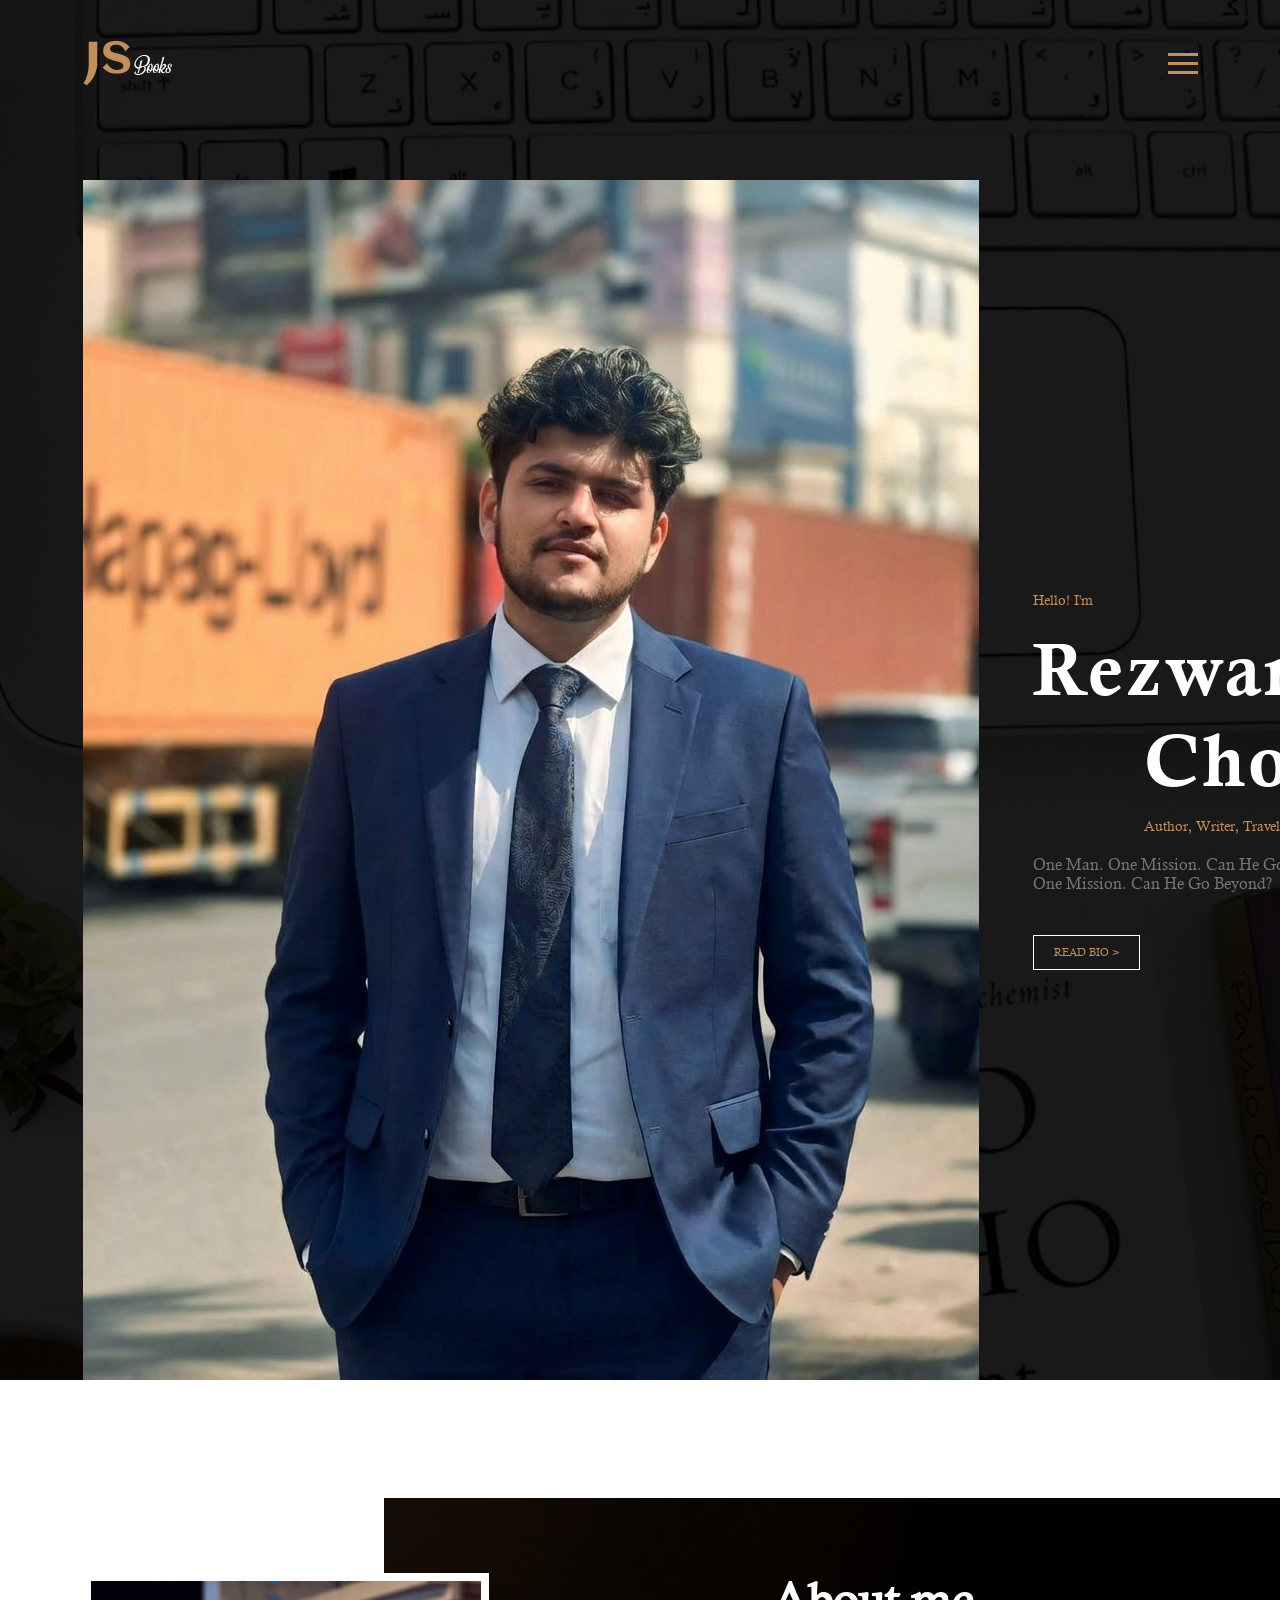
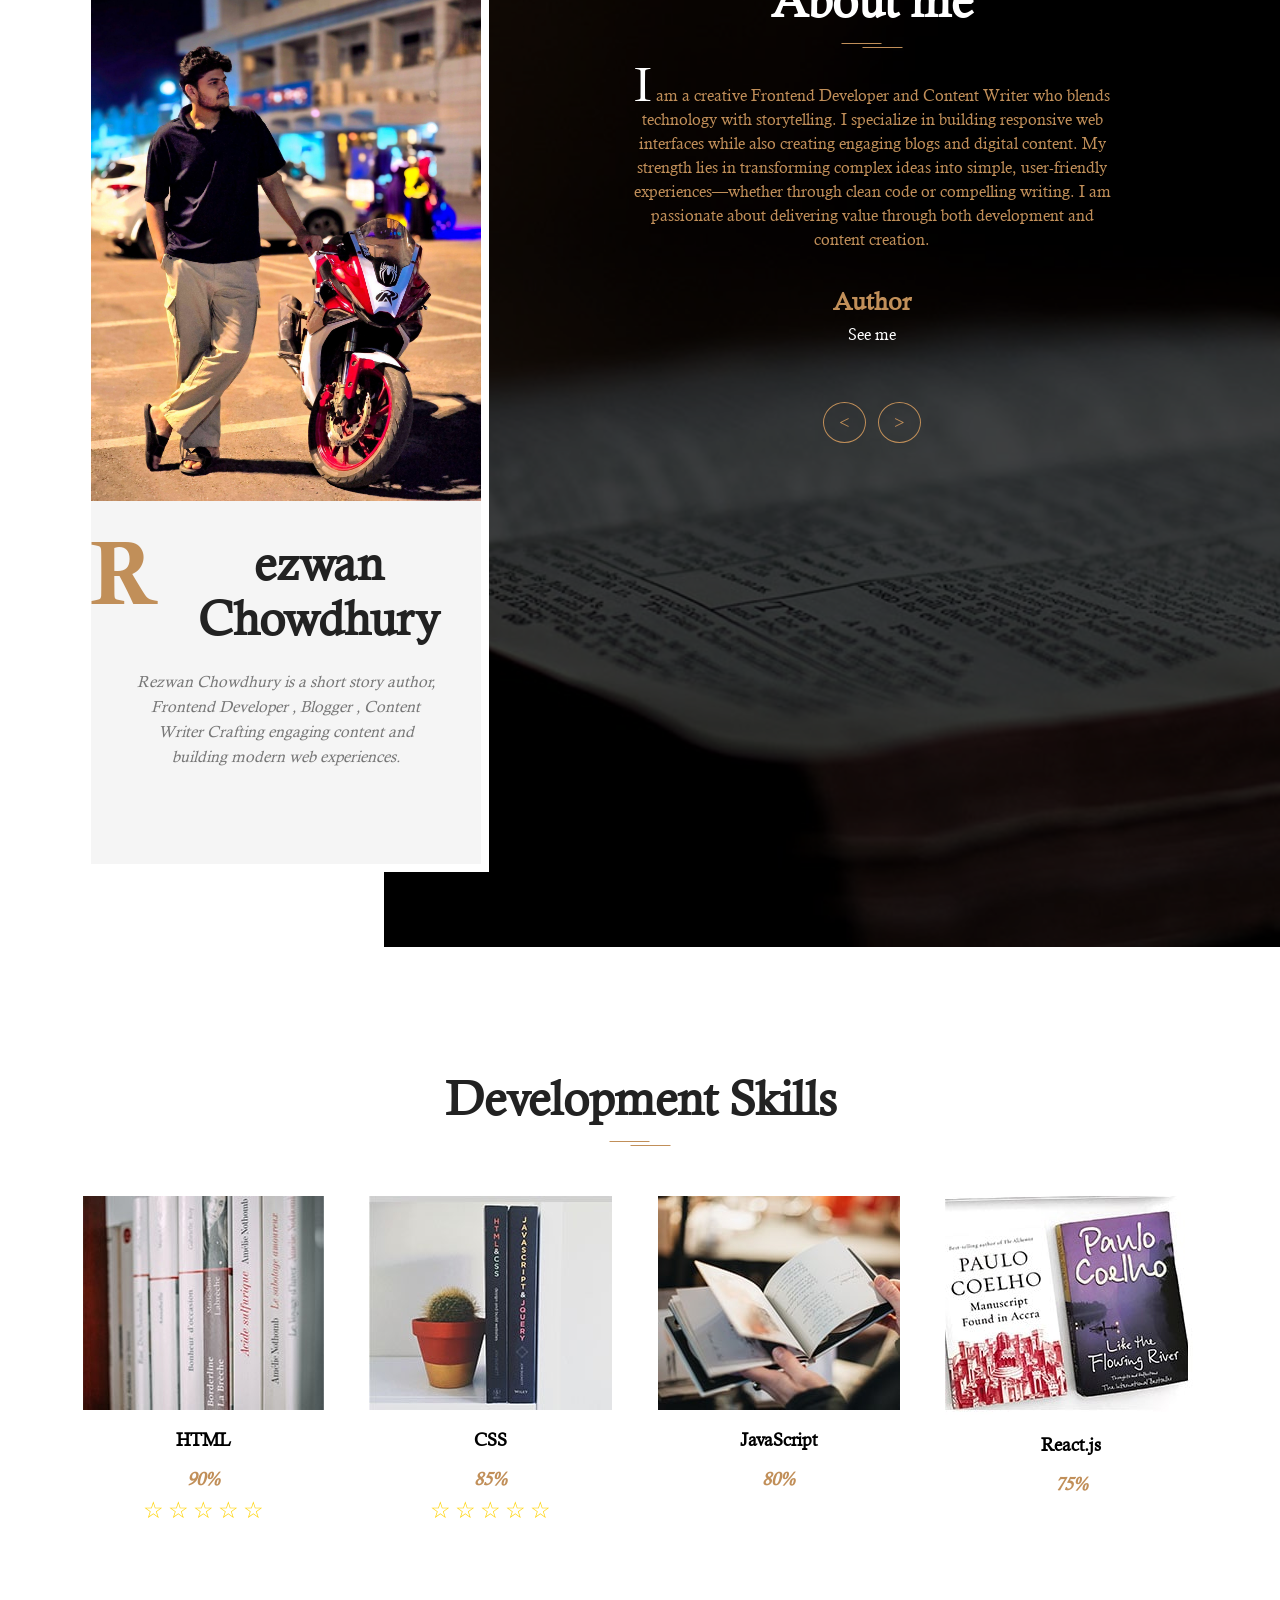
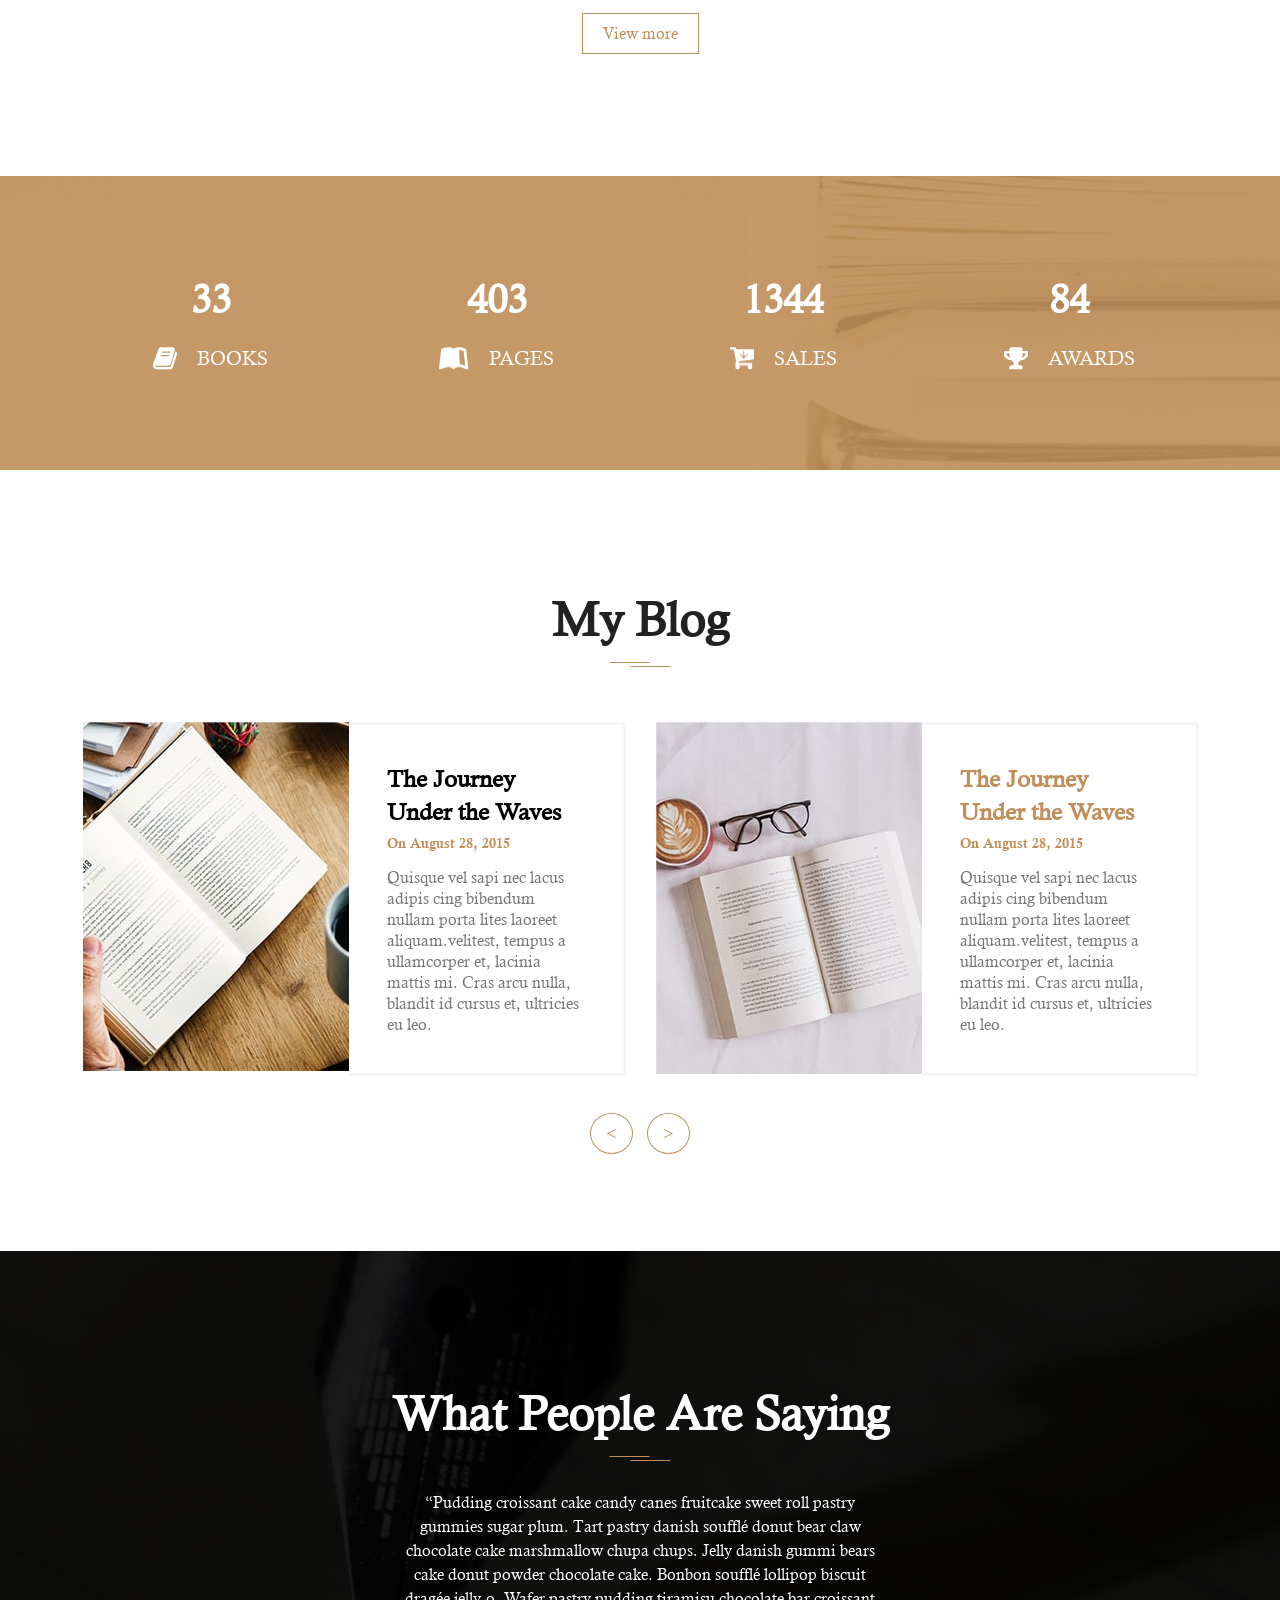
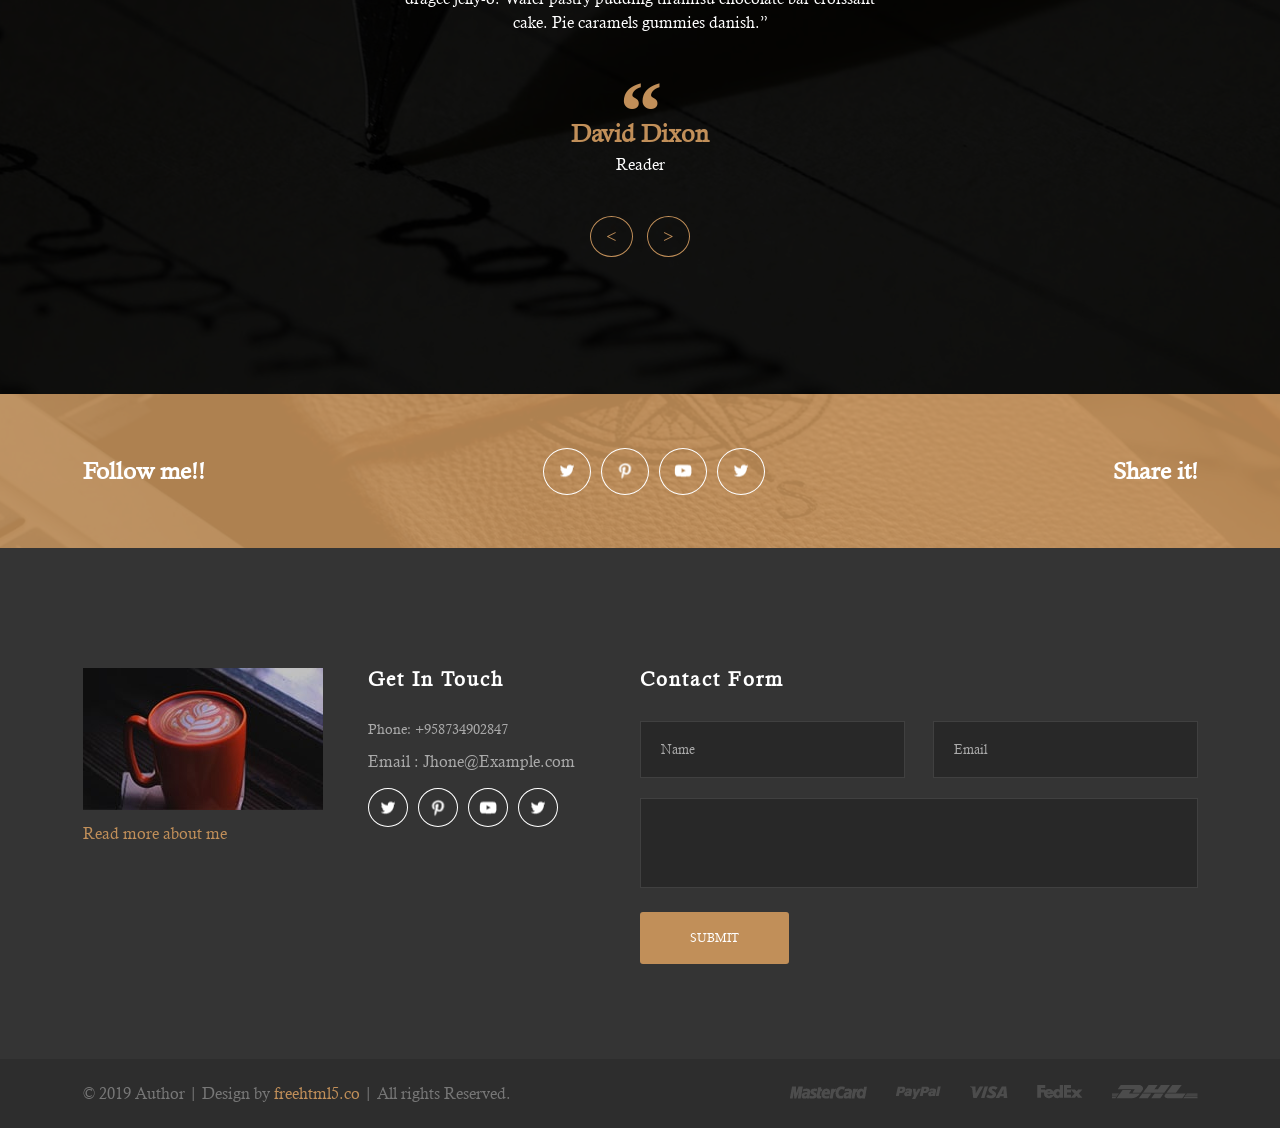
==== author-master/index.html @ 1769264d "first commit" ====
<!doctype html>
<html lang="en">
<head>
	
	<meta charset="utf-8">
	<meta name="viewport" content="width=device-width, initial-scale=1, shrink-to-fit=no">
	<link rel="stylesheet" href="css/style.css">
	<link rel="stylesheet" href="css/slick.css">
	<title>Author</title>
</head>
<body>

	<!-- Navigation -->
	<nav class="site-navigation">
		<div class="site-navigation-inner site-container">
			<img src="./images/site-logo.png" alt="site logo">
			<div class="main-navigation">
				<ul class="main-navigation__ul">
					<li><a href="#">Homepage</a></li>
					<li><a href="#">About me</a></li>
					<li><a href="#">New Books And CD</a></li>
					<li><a href="#">My Blog</a></li>
					<li><a href="#">Reviews</a></li>
				</ul>
			</div>
			<div id="myBtn" class="burger-container" onclick="myFunction(this)">
				<div class="bar1"></div>
				<div class="bar2"></div>
				<div class="bar3"></div>
			</div>
			<script>
				function myFunction(x) {
					x.classList.toggle("change");
				}
			</script>

		</div>
	</nav>
	<!-- Navigation end -->

	<!-- Top banner -->
	<section class="fh5co-top-banner">
		<div class="top-banner__inner site-container">
			<div class="top-banner__image">
				<img src="./images/top-banner-author.jpg" alt="author image">
			</div>
			<div class="top-banner__text">
				<div class="top-banner__text-up">
					<span class="brand-span">Hello! I'm</span>
					<h2 class="top-banner__h2">Rezwan</h2>
				</div>
				<div class="top-banner__text-down">
					<h2 class="top-banner__h2">Chowdhury</h2>
					<span class="brand-span">Author, Writer, Traveler</span>
				</div>
				<p>One Man. One Mission. Can He Go Beyond?One Man. One Mission. Can He Go Beyond?</p>
				<a href="#" class="brand-button">Read bio > </a>
			</div>
		</div>
	</section>
	<!-- Top banner end -->

	<!-- About me -->
	<section class="fh5co-about-me">
		<div class="about-me-inner site-container">
			<article class="portfolio-wrapper">
				<div class="portfolio__img">
					<img src="./images/about-me.jpg" class="about-me__profile" alt="about me profile picture">
				</div>
				<div class="portfolio__bottom">
					<div class="portfolio__name">
						<span>R</span>
						<h2 class="universal-h2">ezwan Chowdhury</h2>
					</div>
					<p>Rezwan Chowdhury is a short story author, Frontend Developer , Blogger , Content Writer
Crafting engaging content and building modern web experiences.</p>
				</div>
			</article>
			<div class="about-me__text">
				<div class="about-me-slider">
					<div class="about-me-single-slide">
						<h2 class="universal-h2 universal-h2-bckg">About me</h2>
						<p><span>I</span>  am a creative Frontend Developer and Content Writer who blends technology with storytelling. I specialize in building responsive web interfaces while also creating engaging blogs and digital content.

My strength lies in transforming complex ideas into simple, user-friendly experiences—whether through clean code or compelling writing. I am passionate about delivering value through both development and content creation.</p>
						<h4>Author</h4>
						<p class="p-white">See me</p>
					</div>
					<div class="about-me-single-slide">
						<h2 class="universal-h2 universal-h2-bckg">About me 2</h2>
						<p><span>H</span> e has work appearing or forthcoming in over a dozen venues, including Buzzy Mag, The Spirit of Poe, and the British Fantasy Society journal Dark Horizons. He is also CEO of a company, specializing in custom book publishing and social media marketing services, have created a community for authors to learn and connect.He has work appearing or forthcoming in over a dozen venues, including Buzzy Mag, The Spirit of Poe, and have created a community for authors to learn and connect.</p>
						<h4>Author</h4>
						<p class="p-white">See me</p>
					</div>
				</div>
			</div>
		</div>
		<div class="about-me-bckg"></div>
	</section>
	<!-- About me end -->

	<!-- Books and CD -->
	<section class="fh5co-books">
		<div class="site-container">
			<h2 class="universal-h2 universal-h2-bckg">Development Skills</h2>
			<div class="books">
				<div class="single-book">
					<a href="#" class="single-book__img">
						<img src="./images/books-1.jpg" alt="single book and cd">
						<div class="single-book_download">
							<img src="./images/download.svg" alt="book image">
						</div>
					</a>
					<h4 class="single-book__title">HTML</h4>
					<span class="single-book__price">90% </span>
					<!-- star rating -->
					<div class="rating">
						<span>&#9734;</span>
						<span>&#9734;</span>
						<span>&#9734;</span>
						<span>&#9734;</span>
						<span>&#9734;</span>
					</div>
					<!-- star rating end -->
				</div>
				<div class="single-book">
					<a href="#" class="single-book__img">
						<img src="./images/books-2.jpg" alt="single book and cd">
						<div class="single-book_download">
							<img src="./images/download.svg" alt="book image">
						</div>
					</a>
					<h4 class="single-book__title">CSS</h4>
					<span class="single-book__price">85% </span>
					<!-- star rating -->
					<div class="rating">
						<span>&#9734;</span>
						<span>&#9734;</span>
						<span>&#9734;</span>
						<span>&#9734;</span>
						<span>&#9734;</span>
					</div>
					<!-- star rating end -->
				</div>
				<div class="single-book">
					<a href="#" class="single-book__img">
						<img src="./images/books-3.jpg" alt="single book and cd">
						<div class="single-book_download">
							<img src="./images/download.svg" alt="book image">
						</div>
					</a>
					<h4 class="single-book__title">JavaScript</h4>
					<span class="single-book__price">80% </span>
				</div>
				<div class="single-book">
					<a href="#" class="single-book__img">
						<img src="./images/books-4.jpg" alt="single book and cd">
						<div class="single-book_download">
							<img src="./images/download.svg" alt="book image">
						</div>
					</a>
					<h4 class="single-book__title">React.js</h4>
					<span class="single-book__price">75% </span>
				</div>
			</div>
			<div class="books-brand-button">
				<a href="#" class="brand-button">View more</a>
			</div>
		</div>
	</section>
	<!-- Skills -->

	<!-- Counter -->
	<div class="fh5co-counter counters">
		<div class="counter-inner site-container">
			<div class="single-count">
				<span class="count" data-count="50">0</span>
				<div class="single-count__text">
					<img src="./images/counter-1.png" alt="counter icon">
					<p>Books</p>
				</div>
			</div>
			<div class="single-count">
				<span class="count" data-count="600">0</span>
				<div class="single-count__text">
					<img src="./images/counter-2.png" alt="counter icon">
					<p>Pages</p>
				</div>
			</div>
			<div class="single-count">
				<span class="count" data-count="2000">0</span>
				<div class="single-count__text">
					<img src="./images/counter-3.png" alt="counter icon">
					<p>Sales</p>
				</div>
			</div>
			<div class="single-count">
				<span class="count" data-count="125">0</span>
				<div class="single-count__text">
					<img src="./images/counter-4.png" alt="counter icon">
					<p>Awards</p>
				</div>
			</div>
		</div>
	</div>
	<!-- Counter -->

	<!-- Blog -->
	<section class="fh5co-blog">
		<div class="site-container">
			<h2 class="universal-h2 universal-h2-bckg">My Blog</h2>
			<div class="blog-slider blog-inner">
				<div class="single-blog">
					<div class="single-blog__img">
						<img src="./images/blog1.jpg" alt="blog image">
					</div>
					<div class="single-blog__text">
						<h4>The Journey Under the Waves</h4>
						<span>On August 28, 2015</span>
						<p>Quisque vel sapi nec lacus adipis cing bibendum nullam porta lites laoreet aliquam.velitest, tempus a ullamcorper et, lacinia mattis mi. Cras arcu nulla, blandit id cursus et, ultricies eu leo.</p>
					</div>
				</div>
				<div class="single-blog">
					<div class="single-blog__img">
						<img src="./images/blog2.jpg" alt="blog image">
					</div>
					<div class="single-blog__text">
						<h4>The Journey Under the Waves</h4>
						<span>On August 28, 2015</span>
						<p>Quisque vel sapi nec lacus adipis cing bibendum nullam porta lites laoreet aliquam.velitest, tempus a ullamcorper et, lacinia mattis mi. Cras arcu nulla, blandit id cursus et, ultricies eu leo.</p>
					</div>
				</div>
				<div class="single-blog">
					<div class="single-blog__img">
						<img src="./images/blog2.jpg" alt="blog image">
					</div>
					<div class="single-blog__text">
						<h4>The Journey Under the Waves</h4>
						<span>On August 28, 2015</span>
						<p>Quisque vel sapi nec lacus adipis cing bibendum nullam porta lites laoreet aliquam.velitest, tempus a ullamcorper et, lacinia mattis mi. Cras arcu nulla, blandit id cursus et, ultricies eu leo.</p>
					</div>
				</div>
			</div>
		</div>
	</section>
	<!-- Blog end -->

	<!-- Quotes -->
	<section class="fh5co-quotes">
		<div class="site-container">
			<div class="about-me-slider">
				<div>
					<h2 class="universal-h2 universal-h2-bckg">What People Are Saying</h2>
					<p>“Pudding croissant cake candy canes fruitcake sweet roll pastry gummies sugar plum. Tart pastry danish soufflé donut bear claw chocolate cake marshmallow chupa chups. Jelly danish gummi bears cake donut powder chocolate cake. Bonbon soufflé lollipop biscuit dragée jelly-o. Wafer pastry pudding tiramisu chocolate bar croissant cake. Pie caramels gummies danish.”</p>
					<img src="./images/quotes.svg" alt="quotes svg">
					<h4>David Dixon</h4>
					<p>Reader</p>
				</div>
				<div>
					<h2 class="universal-h2 universal-h2-bckg">What People Are Saying 2</h2>
					<p>“Pudding croissant cake candy canes fruitcake sweet roll pastry gummies sugar plum. Tart pastry danish soufflé donut bear claw chocolate cake marshmallow chupa chups. Jelly danish gummi bears cake donut powder chocolate cake. Bonbon soufflé lollipop biscuit dragée jelly-o. Wafer pastry pudding tiramisu chocolate bar croissant cake. Pie caramels gummies danish.”</p>
					<img src="./images/quotes.svg" alt="quotes svg">
					<h4>David Dixon</h4>
					<p>Reader</p>
				</div>
			</div>
		</div>
	</section>
	<!-- Quotes end -->

	<!-- Social -->
	<section class="fh5co-social">
		<div class="site-container">
			<div class="social">
				<h5>Follow me!!</h5>
				<div class="social-icons">
					<a href="#" target="_blank"><img src="./images/social-twitter.png" alt="social icon"></a>
					<a href="#" target="_blank"><img src="./images/social-pinterest.png" alt="social icon"></a>
					<a href="#" target="_blank"><img src="./images/social-youtube.png" alt="social icon"></a>
					<a href="#" target="_blank"><img src="./images/social-twitter.png" alt="social icon"></a>
				</div>
				<h5>Share it!</h5>
			</div>
		</div>
	</section>
	<!-- Social -->

	<!-- Footer -->
	<footer class="site-footer">
		<div class="site-container">
			<div class="footer-inner">
				<div class="footer-info">
					<div class="footer-info__left">
						<img src="./images/footer-img.jpg" alt="about me image">
						<p>Read more about me</p>
					</div>
					<div class="footer-info__right">
						<h5>Get In Touch</h5>
						<p class="footer-phone">Phone: +958734902847</p>
						<p>Email : Jhone@Example.com</p>
						<div class="social-icons">
							<a href="#" target="_blank"><img src="./images/social-twitter.png" alt="social icon"></a>
							<a href="#" target="_blank"><img src="./images/social-pinterest.png" alt="social icon"></a>
							<a href="#" target="_blank"><img src="./images/social-youtube.png" alt="social icon"></a>
							<a href="#" target="_blank"><img src="./images/social-twitter.png" alt="social icon"></a>
						</div>
					</div>
				</div>
				<div class="footer-contact-form">
					<h5>Contact Form</h5>
					<form class="contact-form">
						<div class="contact-form__input">
							<input type="text" name="name" placeholder="Name">
							<input type="email" name="email" placeholder="Email">
						</div>
						<textarea></textarea>
						<input type="submit" name="submit" value="Submit" class="submit-button">
					</form>
				</div>
			</div>
		</div>
		<div class="footer-bottom">
			<div class="site-container footer-bottom-inner">
				<p>© 2019 Author | Design by <a href="https://freehtml5.co/" target="_blank">freehtml5.co</a> | All rights Reserved.</p>
				<div class="footer-bottom__img">
					<img src="./images/footer-mastercard.png" alt="footer image">
					<img src="./images/footer-paypal.png" alt="footer image">
					<img src="./images/footer-visa.png" alt="footer image">
					<img src="./images/footer-fedex.png" alt="footer image">
					<img src="./images/footer-dhl.png" alt="footer image">
				</div>
			</div>
		</div>
	</footer>
	<!-- Footer end -->

	<!-- Scripts -->
	<script src="js/jquery.min.js"></script>
	<script src="js/slick.min.js"></script>
	<script src="js/main.js"></script>

</body>
</html>
---- author-master/css/style.css ----
/*
 * Author by FreeHTML5.co
 * Twitter: https://twitter.com/fh5co
 * Facebook: https://fb.com/fh5co
 * URL: https://freehtml5.co
 */
/* Fonts */
@font-face {
  font-family: 'Calisto-MT';
  src: url(../fonts/Calisto-MT.ttf); }

@font-face {
  font-family: 'Calisto-MT-Italic';
  src: url(../fonts/Calisto-MT-Italic.ttf); }

@font-face {
  font-family: 'Calisto-MT-Bold';
  src: url(../fonts/Calisto-MT-Bold.ttf); }

/* Colors */
/* Universal style */
* {
  margin: 0;
  padding: 0;
  font-family: "Calisto-MT"; }

.site-container {
  width: 1115px;
  margin: 0 auto; }
  @media (max-width: 1250px) {
    .site-container {
      width: 90%; } }

.universal-h2 {
  font-size: 48px;
  text-align: center;
  color: #222; }
  @media (max-width: 1250px) {
    .universal-h2 {
      font-size: 38px; } }
  @media (max-width: 668px) {
    .universal-h2 {
      font-size: 30px; } }

.universal-h2-bckg {
  background-image: url("../images/double-line.svg");
  background-repeat: no-repeat;
  background-position: center bottom; }

/* Universal style end */
/* Includes */
.site-navigation {
  position: absolute;
  top: 4.6%;
  width: 100%;
  z-index: 2; }

.site-navigation-inner {
  display: flex;
  align-items: center;
  justify-content: space-between; }

.main-navigation {
  color: #fff;
  display: none;
  position: fixed;
  height: 100%;
  width: 100%;
  top: 0px;
  left: 0px;
  background: #000;
  opacity: 0.9; }
  .main-navigation .main-navigation__ul {
    position: absolute;
    top: 50%;
    left: 50%;
    transform: translate(-50%, -50%);
    padding: 3%;
    border: 2px solid #fff;
    border-radius: 7px;
    background-color: #c18f59; }
    .main-navigation .main-navigation__ul li {
      margin-bottom: 20px;
      list-style: none; }
    .main-navigation .main-navigation__ul a {
      color: #fff;
      font-size: 20px;
      font-weight: 600;
      text-decoration: none;
      text-transform: uppercase;
      transition: 0.3s ease; }
      .main-navigation .main-navigation__ul a:hover {
        color: #777; }
  @media (max-width: 1150px) {
    .main-navigation {
      opacity: 0.94; } }

/* Navigation burger */
.burger-container {
  cursor: pointer;
  z-index: 3; }

.bar1, .bar2, .bar3 {
  width: 30px;
  height: 3px;
  background-color: #c18f59;
  margin: 6px 0;
  transition: 0.4s; }

.change .bar1 {
  transform: rotate(-45deg) translate(-6px, 6px);
  background-color: #c18f59; }

.change .bar2 {
  opacity: 0;
  background-color: #c18f59; }

.change .bar3 {
  transform: rotate(45deg) translate(-6px, -7px);
  background-color: #c18f59; }

.stop-scroll {
  overflow: hidden; }

/* Navigation burger end */
.fh5co-top-banner {
  position: relative;
  display: flex;
  align-items: flex-end;
  background-image: url("../images/top-banner-bckg.jpg");
  background-position: center;
  background-size: cover;
 }
  .fh5co-top-banner::after {
    content: '';
    position: absolute;
    top: 0;
    left: 0;
    width: 100%;
    height: 100%;
    background-color: #000;
    opacity: 0.9; }
  .fh5co-top-banner .site-container {
    position: relative;
    z-index: 1; }
  @media (max-width: 1600px) {
    .fh5co-top-banner {
      padding-top: 180px; } }
  @media (max-width: 1250px) {
    .fh5co-top-banner {
      padding-top: 130px; } }
  @media (max-width: 520px) {
    .fh5co-top-banner {
      padding-top: 105px; } }
  @media (min-width: 1600px) {
    .fh5co-top-banner {
      min-height: 100vh; } }

.top-banner__inner {
  display: flex;
  align-items: center; }
  .top-banner__inner .top-banner__text {
    margin-left: 54px; }
    @media (max-width: 1250px) {
      .top-banner__inner .top-banner__text {
        width: 35%; } }
    @media (max-width: 768px) {
      .top-banner__inner .top-banner__text {
        width: 50%;
        margin-left: 20px; } }
    @media (max-width: 520px) {
      .top-banner__inner .top-banner__text {
        width: 65%;
        margin-bottom: 20px;
        margin-left: 0; } }
    .top-banner__inner .top-banner__text p {
      margin-bottom: 42px;
      color: #777; }
      @media (max-width: 768px) {
        .top-banner__inner .top-banner__text p {
          margin-bottom: 25px;
          font-size: 14px; } }
  .top-banner__inner .top-banner__h2 {
    font-size: 74px;
    letter-spacing: 3px;
    color: #fff;
    font-family: "Calisto-MT-Bold"; }
    @media (max-width: 1250px) {
      .top-banner__inner .top-banner__h2 {
        font-size: 50px; } }
    @media (max-width: 768px) {
      .top-banner__inner .top-banner__h2 {
        font-size: 35px; } }
  .top-banner__inner .top-banner__text-up .top-banner__h2 {
    margin-top: 15px; }
    @media (max-width: 768px) {
      .top-banner__inner .top-banner__text-up .top-banner__h2 {
        margin-top: 0; } }
  .top-banner__inner .top-banner__text-down {
    margin-bottom: 20px;
    padding-left: 27%; }
    .top-banner__inner .top-banner__text-down .top-banner__h2 {
      margin-bottom: 10px; }
      @media (max-width: 768px) {
        .top-banner__inner .top-banner__text-down .top-banner__h2 {
          margin-bottom: 0; } }
  .top-banner__inner .top-banner__image {
    font-size: 0; }
    @media (max-width: 1250px) {
      .top-banner__inner .top-banner__image {
        width: 50%; }
        .top-banner__inner .top-banner__image img {
          width: 100%; } }
    @media (max-width: 520px) {
      .top-banner__inner .top-banner__image {
        width: 65%;
        margin-bottom: 20px; } }
  @media (max-width: 520px) {
    .top-banner__inner {
      flex-direction: column; } }

.brand-span {
  font-size: 14px;
  color: #c18f59; }

.brand-button {
  display: inline-block;
  padding: 10px 20px;
  font-size: 11px;
  text-transform: uppercase;
  text-decoration: none;
  color: #c18f59;
  border: 1px solid #fff;
  transition: 0.3s ease; }
  .brand-button:hover, .brand-button:focus {
    color: #777; }

.fh5co-about-me {
  position: relative;
  margin: 193px 0 199px; }
  @media (max-width: 1250px) {
    .fh5co-about-me {
      margin: 150px 0; } }
  @media (max-width: 992px) {
    .fh5co-about-me {
      margin: 125px 0; } }

.about-me-bckg {
  position: absolute;
  background-image: url("../images/about-me-bckg.jpg");
  background-position: center;
  background-size: cover;
  height: 500px;
  top: -75px;
  right: 0;
  height: calc(100% + 150px);
  width: 70%;
  z-index: -1; }
  .about-me-bckg:after {
    content: '';
    position: absolute;
    top: 0;
    left: 0;
    width: 100%;
    height: 100%;
    background-color: #000;
    opacity: 0.7; }
  @media (max-width: 992px) {
    .about-me-bckg {
      width: 100%;
      padding-bottom: 15px; } }

.about-me-inner {
  display: flex;
  justify-content: space-between; }
  @media (max-width: 992px) {
    .about-me-inner {
      flex-direction: column;
      align-items: center; } }

.about-me-slider {
  position: relative; }
  .about-me-slider .slick-arrow {
    position: absolute;
    bottom: -18%; }
  .about-me-slider .slick-prev {
    left: 40%; }
    @media (max-width: 520px) {
      .about-me-slider .slick-prev {
        left: 34%; } }
  .about-me-slider .slick-next {
    right: 40%; }
    @media (max-width: 520px) {
      .about-me-slider .slick-next {
        right: 34%; } }

.span-arrow {
  padding: 10px 15px;
  cursor: pointer;
  color: #c18f59;
  border: 1px solid #c18f59;
  border-radius: 50%;
  transition: 0.3s ease; }
  .span-arrow:hover {
    color: #fff;
    border-color: #fff; }

.portfolio-wrapper {
  width: 390px;
  padding: 8px;
  text-align: center;
  background-color: #fff; }
  .portfolio-wrapper .portfolio__img {
    font-size: 0; }
    .portfolio-wrapper .portfolio__img img {
      width: 100%; }
  .portfolio-wrapper .portfolio__bottom {
    padding: 35px 0 95px;
    background-color: #f5f5f5; }
    @media (max-width: 992px) {
      .portfolio-wrapper .portfolio__bottom {
        padding: 25px 0; } }
  .portfolio-wrapper .portfolio__name {
    display: flex;
    justify-content: center;
    align-items: flex-start;
    margin-bottom: 23px; }
    @media (max-width: 992px) {
      .portfolio-wrapper .portfolio__name {
        margin-bottom: 10px; } }
    .portfolio-wrapper .portfolio__name span {
      font-size: 90px;
      line-height: 75px;
      color: #c18f59;
      font-family: "Calisto-MT-Bold"; }
      @media (max-width: 992px) {
        .portfolio-wrapper .portfolio__name span {
          font-size: 65px;
          line-height: 62px; } }
  .portfolio-wrapper p {
    padding: 0 10%;
    line-height: 25px;
    font-style: italic;
    color: #777; }
    @media (max-width: 620px) {
      .portfolio-wrapper p {
        font-size: 15px;
        line-height: 20px; } }
  @media (max-width: 992px) {
    .portfolio-wrapper {
      margin-bottom: 20px; } }
  @media (max-width: 620px) {
    .portfolio-wrapper {
      width: 250px; } }

.about-me__text {
  width: 44%;
  margin-right: 80px;
  text-align: center; }
  .about-me__text .universal-h2 {
    color: #fff;
    padding-bottom: 20px;
    margin-bottom: 25px; }
  .about-me__text p {
    margin-bottom: 35px;
    line-height: 24px;
    color: #c18f59; }
    .about-me__text p span {
      font-size: 48px;
      color: #fff; }
    @media (max-width: 620px) {
      .about-me__text p {
        margin-bottom: 20px;
        font-size: 14px;
        line-height: 19px; } }
  .about-me__text h4 {
    margin-bottom: 7px;
    font-size: 25px;
    color: #c18f59; }
  .about-me__text .p-white {
    margin-bottom: 0;
    color: #fff; }
  @media (max-width: 1250px) {
    .about-me__text {
      width: 48%;
      margin-right: 40px; } }
  @media (max-width: 992px) {
    .about-me__text {
      width: 100%;
      margin-right: 0; } }

.slick-slide:focus {
  outline: none; }

.fh5co-books {
  margin-bottom: 122px; }
  .fh5co-books .universal-h2 {
    margin-bottom: 50px;
    padding-bottom: 20px; }
  .fh5co-books .books-brand-button {
    text-align: center; }
    .fh5co-books .books-brand-button .brand-button {
      font-size: 16px;
      text-transform: none;
      border-color: #c18f59; }
      .fh5co-books .books-brand-button .brand-button:hover {
        border-color: #777; }
  @media (max-width: 1250px) {
    .fh5co-books {
      margin-bottom: 60px; } }

.books {
  display: flex;
  justify-content: space-between;
  flex-wrap: wrap;
  margin-bottom: 70px; }
  @media (max-width: 559px) {
    .books {
      justify-content: space-around; } }

.single-book {
  margin-bottom: 20px;
  text-align: center; }
  .single-book .single-book__img {
    position: relative;
    display: block;
    font-size: 0; }
    .single-book .single-book__img .single-book_download {
      opacity: 0;
      visibility: hidden;
      position: absolute;
      top: 0;
      left: 0;
      width: 100%;
      height: 100%;
      background-color: #000;
      transition: 0.3s ease; }
      .single-book .single-book__img .single-book_download img {
        position: absolute;
        left: 50%;
        top: 50%;
        transform: translate(-50%, -50%);
        z-index: 1; }
    .single-book .single-book__img:hover .single-book_download {
      visibility: visible;
      opacity: 0.7; }
  .single-book .single-book__title {
    margin: 19px 0 18px;
    font-size: 18px; }
  .single-book .single-book__price {
    font-size: 18px;
    font-weight: 600;
    font-style: italic;
    color: #c18f59; }
  @media (max-width: 1250px) {
    .single-book {
      margin-right: 10px; }
      .single-book:last-child {
        margin-right: 0; } }

.rating {
  margin-top: 8px;
  unicode-bidi: bidi-override;
  direction: rtl; }
  .rating span {
    font-size: 23px;
    color: #ffd200;
    cursor: pointer; }
  .rating > span:hover:before, .rating > span:hover ~ span:before {
    content: "\2605";
    position: absolute; }

.fh5co-counter {
  position: relative;
  margin-bottom: 122px;
  padding: 100px 0;
  background-image: url("../images/book-bckg.jpg");
  background-size: cover;
  background-position: center; }
  .fh5co-counter::after {
    content: '';
    position: absolute;
    top: 0;
    left: 0;
    width: 100%;
    height: 100%;
    background-color: #c18f59;
    opacity: 0.9; }
  .fh5co-counter .site-container {
    position: relative;
    z-index: 1; }
  @media (max-width: 850px) {
    .fh5co-counter {
      padding: 50px 0 20px;
      margin-bottom: 50px; } }

.counter-inner {
  display: flex;
  justify-content: space-between;
  flex-wrap: wrap; }

.single-count {
  width: 23%;
  text-align: center;
  color: #fff; }
  .single-count span {
    display: block;
    margin-bottom: 25px;
    font-size: 40px;
    font-weight: 900; }
  .single-count p {
    font-size: 20px;
    text-transform: uppercase; }
  @media (max-width: 850px) {
    .single-count {
      width: 48%;
      margin-bottom: 30px; }
      .single-count .count {
        font-size: 35px;
        margin-bottom: 15px; } }
  @media (max-width: 500px) {
    .single-count {
      width: 100%;
      padding-bottom: 10px;
      border-bottom: 1px solid #fff; } }

.single-count__text {
  display: flex;
  justify-content: center; }
  .single-count__text img {
    margin-right: 20px; }

.fh5co-blog {
  margin-bottom: 175px; }
  .fh5co-blog .universal-h2 {
    margin-bottom: 55px;
    padding-bottom: 20px; }
  @media (max-width: 620px) {
    .fh5co-blog {
      margin-bottom: 105px; } }

.blog-inner {
  display: flex;
  justify-content: space-between; }

.blog-slider .slick-slide {
  margin: 0 15px; }

.blog-slider .slick-list {
  margin: 0 -15px; }

.single-blog {
  display: flex !important; }
  .single-blog .single-blog__img {
    width: 50%;
    font-size: 0; }
  .single-blog .single-blog__text {
    width: 50%;
    padding: 7%;
    border: 3px solid #f5f5f5;
    border-left: 0; }
    .single-blog .single-blog__text h4 {
      margin-bottom: 5px;
      font-size: 24px;
      line-height: 33px; }
    .single-blog .single-blog__text span {
      display: block;
      margin-bottom: 15px;
      font-size: 14px;
      color: #c18f59;
      font-family: "Calisto-MT-Bold"; }
    .single-blog .single-blog__text p {
      color: #777;
      line-height: 21px; }
    @media (max-width: 992px) {
      .single-blog .single-blog__text {
        padding: 5%; }
        .single-blog .single-blog__text h4 {
          margin-bottom: 3px;
          font-size: 20px;
          line-height: 24px; }
        .single-blog .single-blog__text p {
          font-size: 14px;
          line-height: 19px; } }
    @media (max-width: 420px) {
      .single-blog .single-blog__text {
        padding: 3%; }
        .single-blog .single-blog__text h4 {
          font-size: 16px; }
        .single-blog .single-blog__text span {
          margin-bottom: 7px;
          font-size: 12px; }
        .single-blog .single-blog__text p {
          font-size: 13px;
          line-height: 16px; } }
  .single-blog:nth-child(even) h4 {
    color: #c18f59; }
  @media (max-width: 1250px) {
    .single-blog .single-blog__img img {
      width: 100%;
      height: 100%; } }

.blog-slider {
  position: relative; }
  .blog-slider .slick-arrow {
    position: absolute;
    bottom: -22%; }
  .blog-slider .slick-prev {
    left: 45.5%; }
    @media (max-width: 1250px) {
      .blog-slider .slick-prev {
        left: 40%; } }
    @media (max-width: 520px) {
      .blog-slider .slick-prev {
        left: 35%; } }
  .blog-slider .slick-next {
    right: 45.5%; }
    @media (max-width: 1250px) {
      .blog-slider .slick-next {
        right: 40%; } }
    @media (max-width: 520px) {
      .blog-slider .slick-next {
        right: 35%; } }
  .blog-slider .span-arrow:hover {
    color: #777;
    border-color: #777; }

.fh5co-quotes {
  position: relative;
  padding: 135px 0 172px;
  text-align: center;
  background-image: url("../images/quotes-bckg.jpg");
  background-position: center;
  background-size: cover; }
  .fh5co-quotes::after {
    content: '';
    position: absolute;
    top: 0;
    left: 0;
    width: 100%;
    height: 100%;
    background-color: #000;
    opacity: 0.9; }
  .fh5co-quotes .site-container {
    position: relative;
    z-index: 1; }
  .fh5co-quotes .universal-h2 {
    padding-bottom: 20px;
    margin-bottom: 30px;
    color: #fff !important; }
  .fh5co-quotes p {
    width: 43%;
    margin: 0 auto 45px;
    color: #fff;
    line-height: 24px; }
    @media (max-width: 620px) {
      .fh5co-quotes p {
        font-size: 14px;
        line-height: 19px; } }
  .fh5co-quotes img {
    margin: 0 auto 5px; }
  .fh5co-quotes h4 {
    margin-bottom: 5px;
    font-size: 25px;
    color: #c18f59; }
  .fh5co-quotes .slick-arrow {
    bottom: -8%; }
  .fh5co-quotes .slick-prev {
    left: 45.5%; }
    @media (max-width: 1150px) {
      .fh5co-quotes .slick-prev {
        left: 34%; } }
  .fh5co-quotes .slick-next {
    right: 45.5%; }
    @media (max-width: 1150px) {
      .fh5co-quotes .slick-next {
        right: 34%; } }
  @media (max-width: 1150px) {
    .fh5co-quotes {
      padding: 75px 0 95px; }
      .fh5co-quotes p {
        width: 90%; } }

.fh5co-social {
  position: relative;
  padding: 63px 0;
  background-image: url("../images/social-bckg.jpg");
  background-size: cover;
  background-position: center; }
  .fh5co-social::after {
    content: '';
    position: absolute;
    top: 0;
    left: 0;
    width: 100%;
    height: 100%;
    background-color: #c18f59;
    opacity: 0.9; }
  .fh5co-social .site-container {
    position: relative;
    z-index: 1; }
  @media (max-width: 620px) {
    .fh5co-social {
      padding: 40px 0; } }

.social {
  display: flex;
  justify-content: space-between;
  align-items: center; }
  .social h5 {
    font-size: 24px;
    color: #fff; }
  @media (max-width: 620px) {
    .social {
      flex-direction: column; } }

.social-icons a {
  position: relative;
  border: 1px solid white;
  border-radius: 50%;
  padding: 13px 23px;
  margin-right: 10px;
  transition: 0.3s ease; }
  .social-icons a:hover {
    background-color: #777;
    border-color: transparent; }

.social-icons img {
  position: absolute;
  left: 50%;
  top: 50%;
  transform: translate(-50%, -50%); }

@media (max-width: 620px) {
  .social-icons {
    margin: 35px 0; } }

.site-footer {
  padding-top: 120px;
  background-color: #343434; }
  @media (max-width: 1250px) {
    .site-footer {
      padding-top: 60px; } }

.footer-inner {
  display: flex;
  justify-content: space-between;
  padding-bottom: 95px; }
  .footer-inner h5 {
    margin-bottom: 30px;
    font-size: 20px;
    letter-spacing: 2px;
    color: #fff; }
  @media (max-width: 1250px) {
    .footer-inner {
      padding-bottom: 50px;
      flex-direction: column;
      align-items: center; } }

.footer-info {
  width: 50%;
  display: flex; }
  .footer-info .footer-info__left {
    margin-right: 45px; }
    .footer-info .footer-info__left img {
      margin-bottom: 10px; }
    .footer-info .footer-info__left p {
      color: #c18f59; }
    @media (max-width: 620px) {
      .footer-info .footer-info__left {
        margin-right: 0;
        margin-bottom: 20px; } }
  .footer-info .footer-info__right p {
    margin-bottom: 15px;
    color: #aaa; }
  .footer-info .footer-info__right .footer-phone {
    font-size: 14px; }
  .footer-info .footer-info__right .social-icons {
    margin-top: 27px; }
    .footer-info .footer-info__right .social-icons a {
      padding: 9px 19px; }
  @media (max-width: 1250px) {
    .footer-info {
      width: 100%;
      margin-bottom: 20px; } }
  @media (max-width: 620px) {
    .footer-info {
      flex-direction: column;
      align-items: center; } }

.footer-contact-form {
  width: 50%; }
  .footer-contact-form .contact-form__input {
    display: flex;
    justify-content: space-between;
    margin-bottom: 20px; }
    .footer-contact-form .contact-form__input input {
      width: 40%;
      padding: 20px;
      border: 1px solid #404040;
      background-color: #282828;
      color: #c18f59; }
      .footer-contact-form .contact-form__input input::placeholder {
        color: #aaa; }
      @media (max-width: 1250px) {
        .footer-contact-form .contact-form__input input {
          width: 45%; } }
      @media (max-width: 520px) {
        .footer-contact-form .contact-form__input input {
          width: 100%; } }
  .footer-contact-form textarea {
    box-sizing: border-box;
    height: 90px;
    width: 100%;
    margin-bottom: 20px;
    padding: 20px;
    border: 1px solid #404040;
    background-color: #282828;
    resize: none;
    color: #c18f59; }
  .footer-contact-form .submit-button {
    padding: 19px 50px;
    text-transform: uppercase;
    font-size: 12px;
    color: #fff;
    background-color: #c18f59;
    border: none;
    border-radius: 3px;
    cursor: pointer;
    transition: 0.3s ease; }
    .footer-contact-form .submit-button:hover {
      background-color: #777; }
  @media (max-width: 1250px) {
    .footer-contact-form {
      width: 100%; } }

.footer-bottom {
  padding: 25px 0;
  background-color: #2d2d2d; }

.footer-bottom-inner {
  display: flex;
  justify-content: space-between; }
  .footer-bottom-inner p {
    color: #777; }
  .footer-bottom-inner a {
    color: #c18f59;
    text-decoration: none;
    transition: 0.3s ease; }
    .footer-bottom-inner a:hover {
      color: #777; }
  .footer-bottom-inner .footer-bottom__img img {
    margin-right: 25px; }
    .footer-bottom-inner .footer-bottom__img img:last-child {
      margin-right: 0; }
  @media (max-width: 992px) {
    .footer-bottom-inner {
      flex-direction: column;
      align-items: center; }
      .footer-bottom-inner p {
        font-size: 14px;
        margin-bottom: 20px; } }
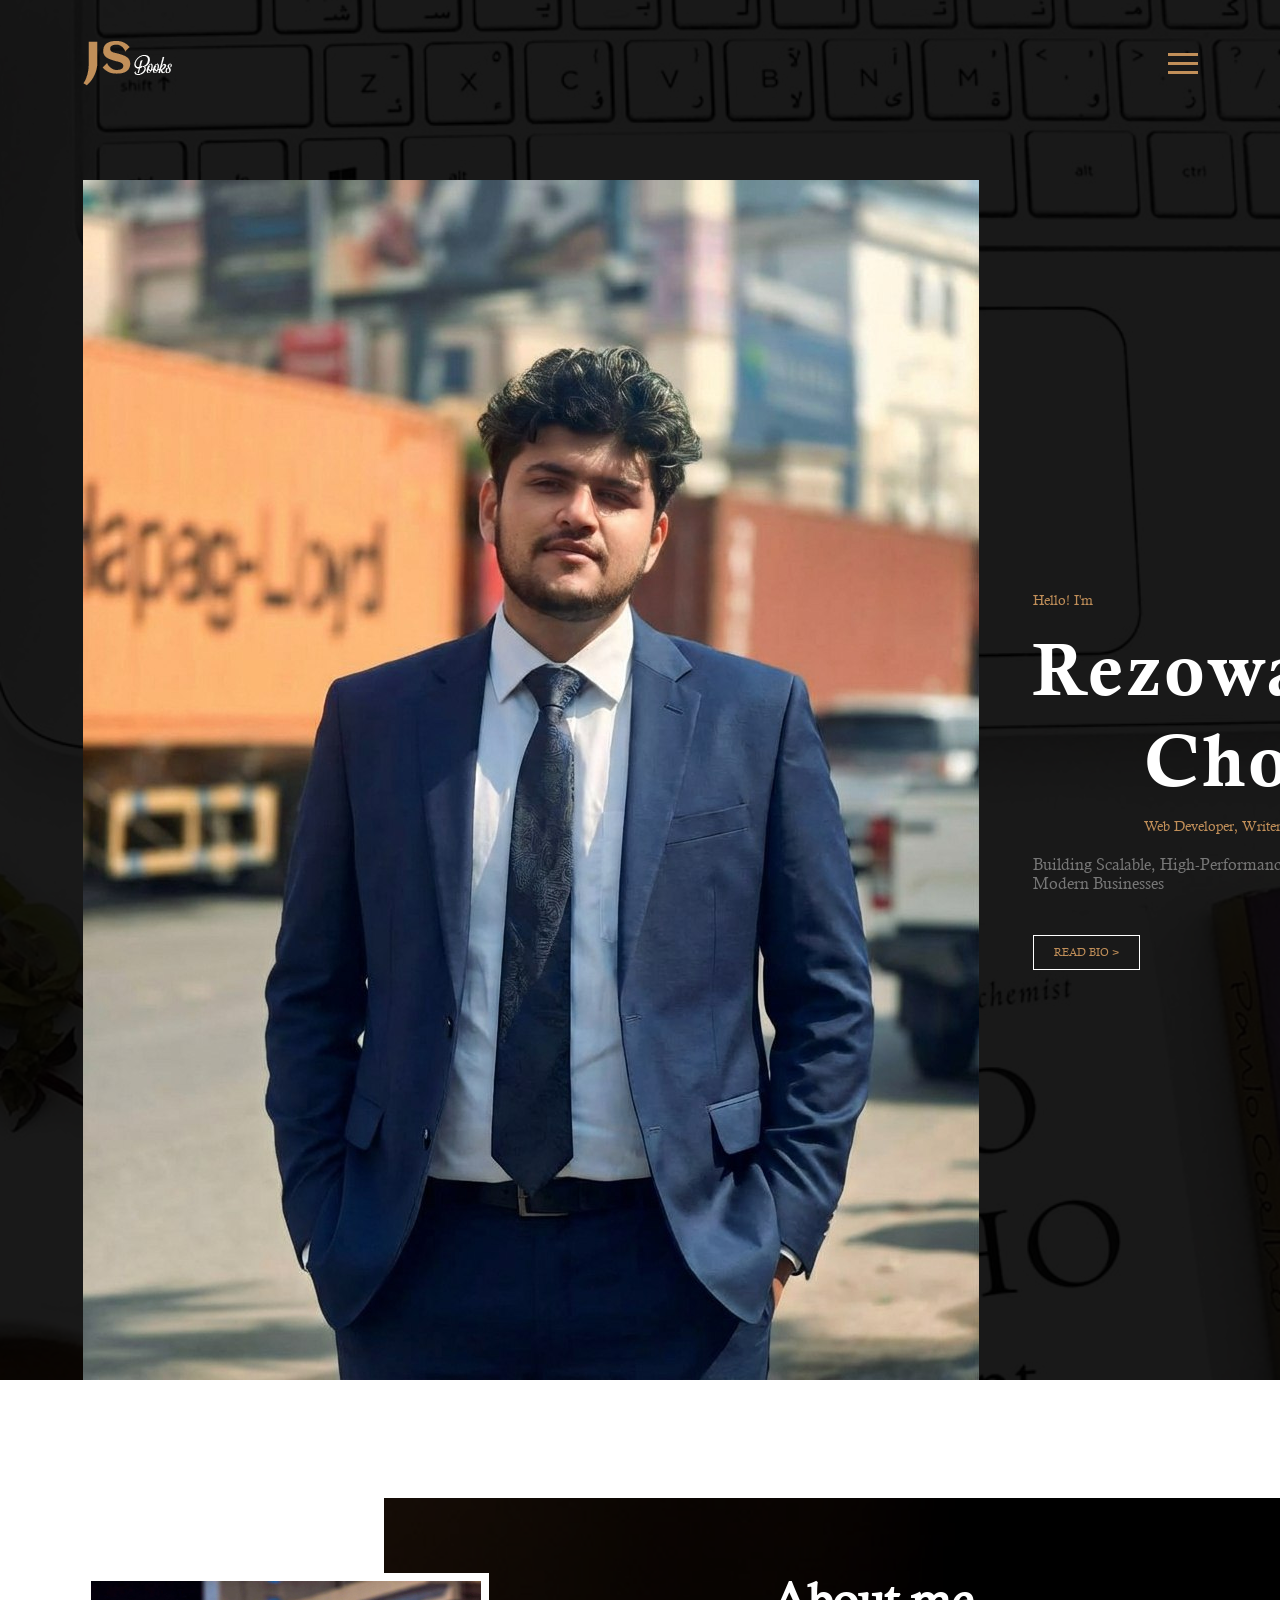
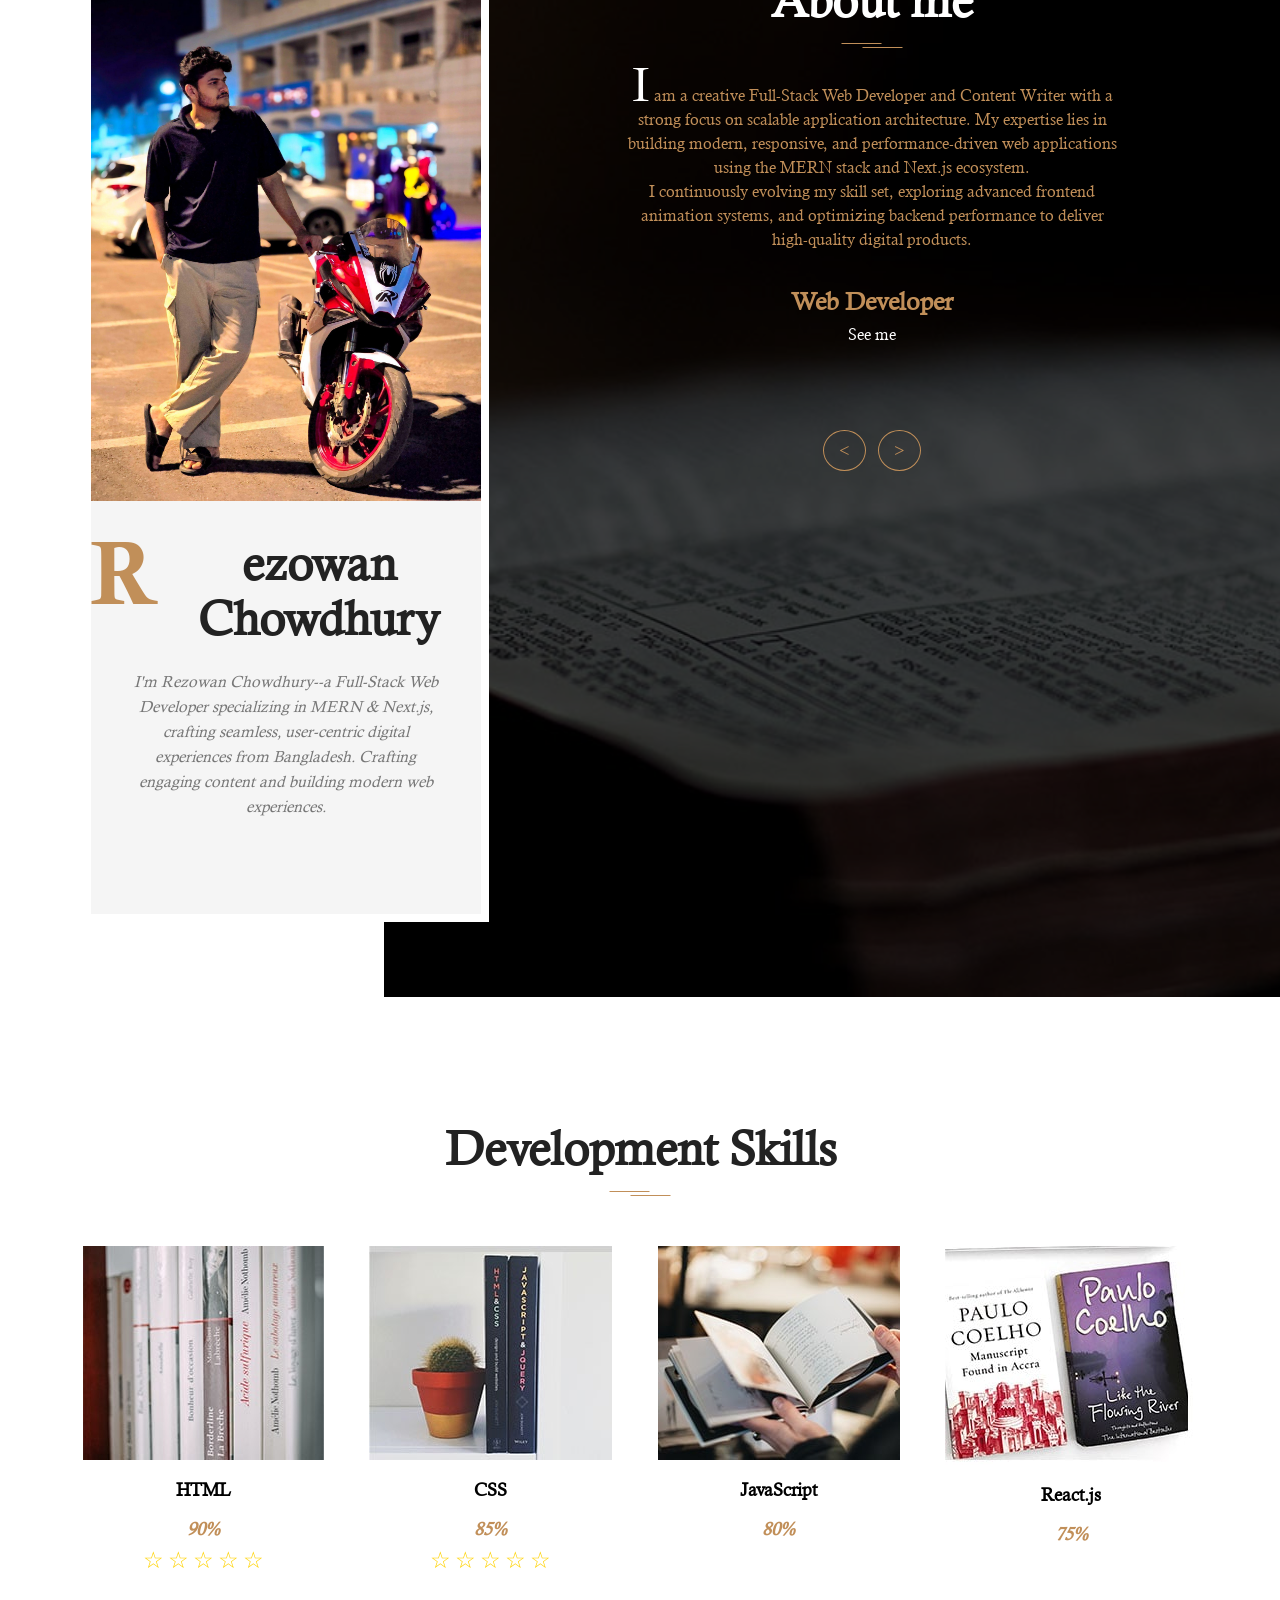
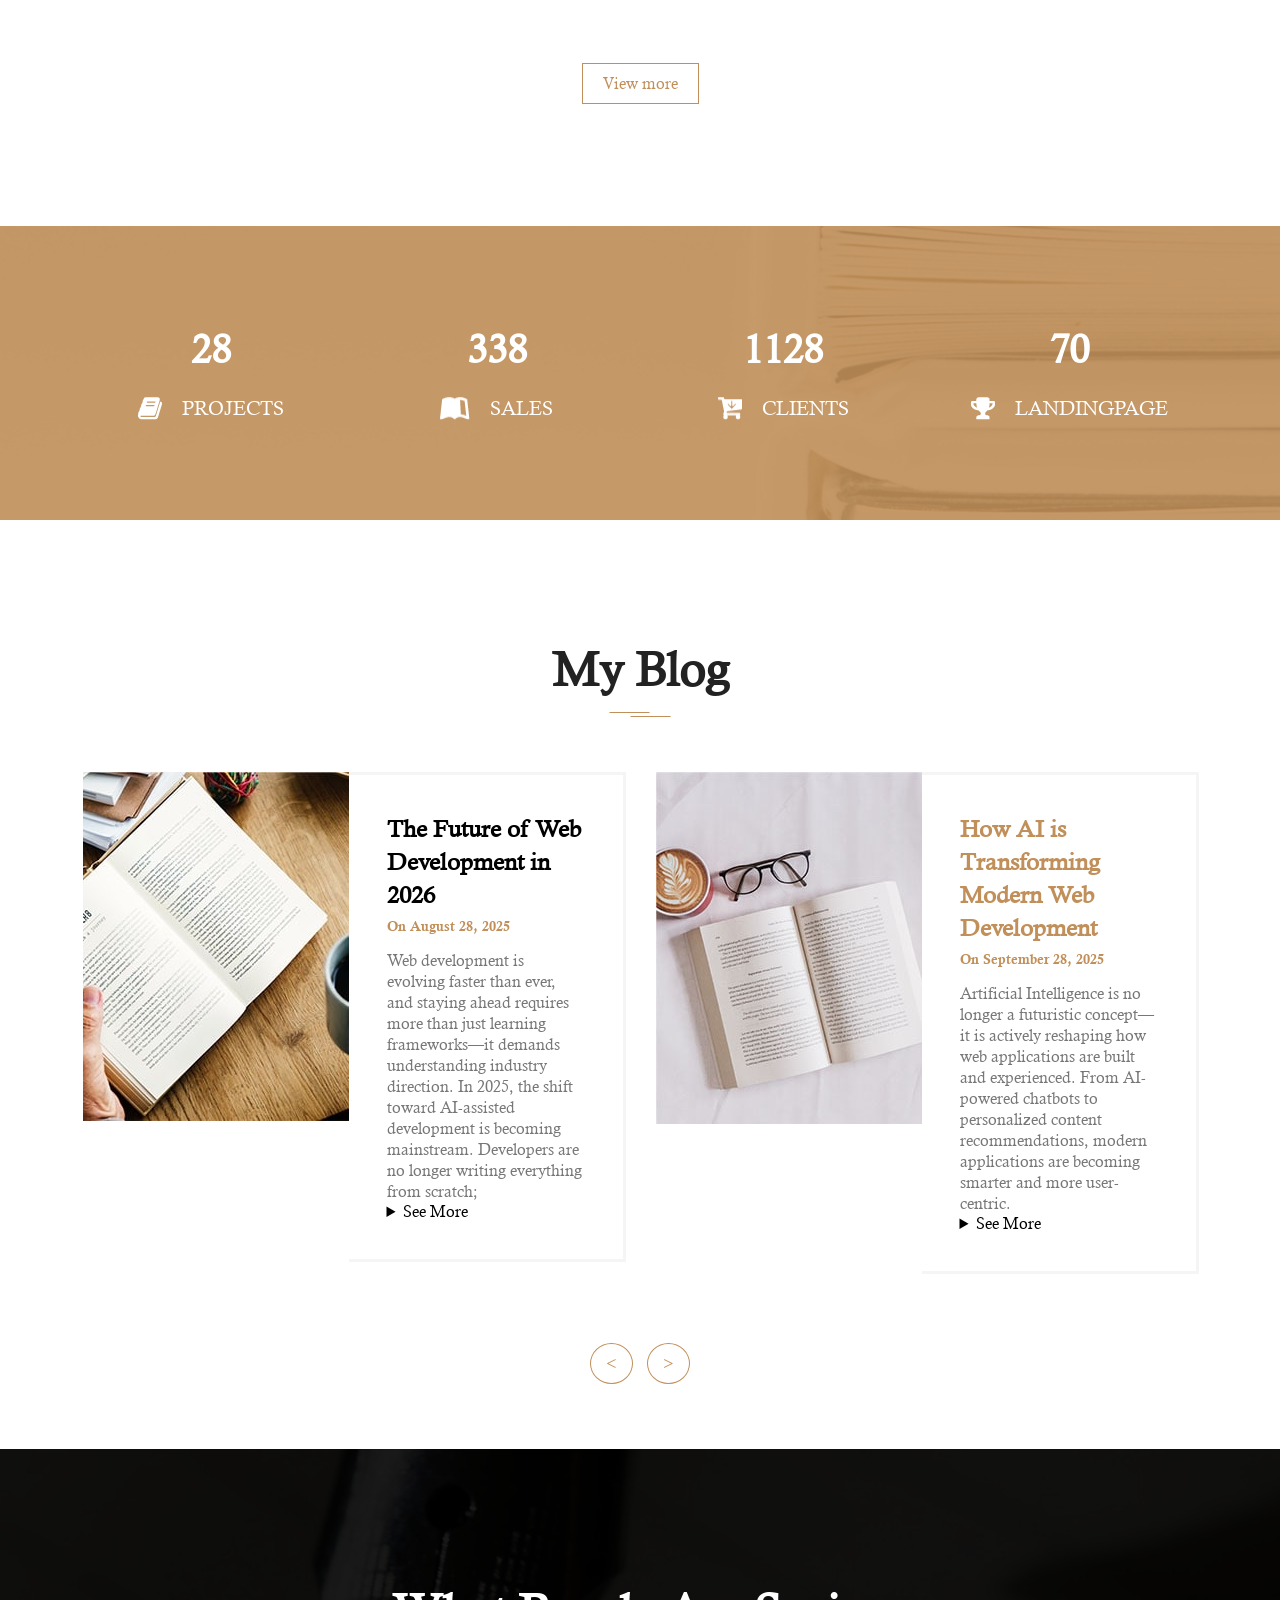
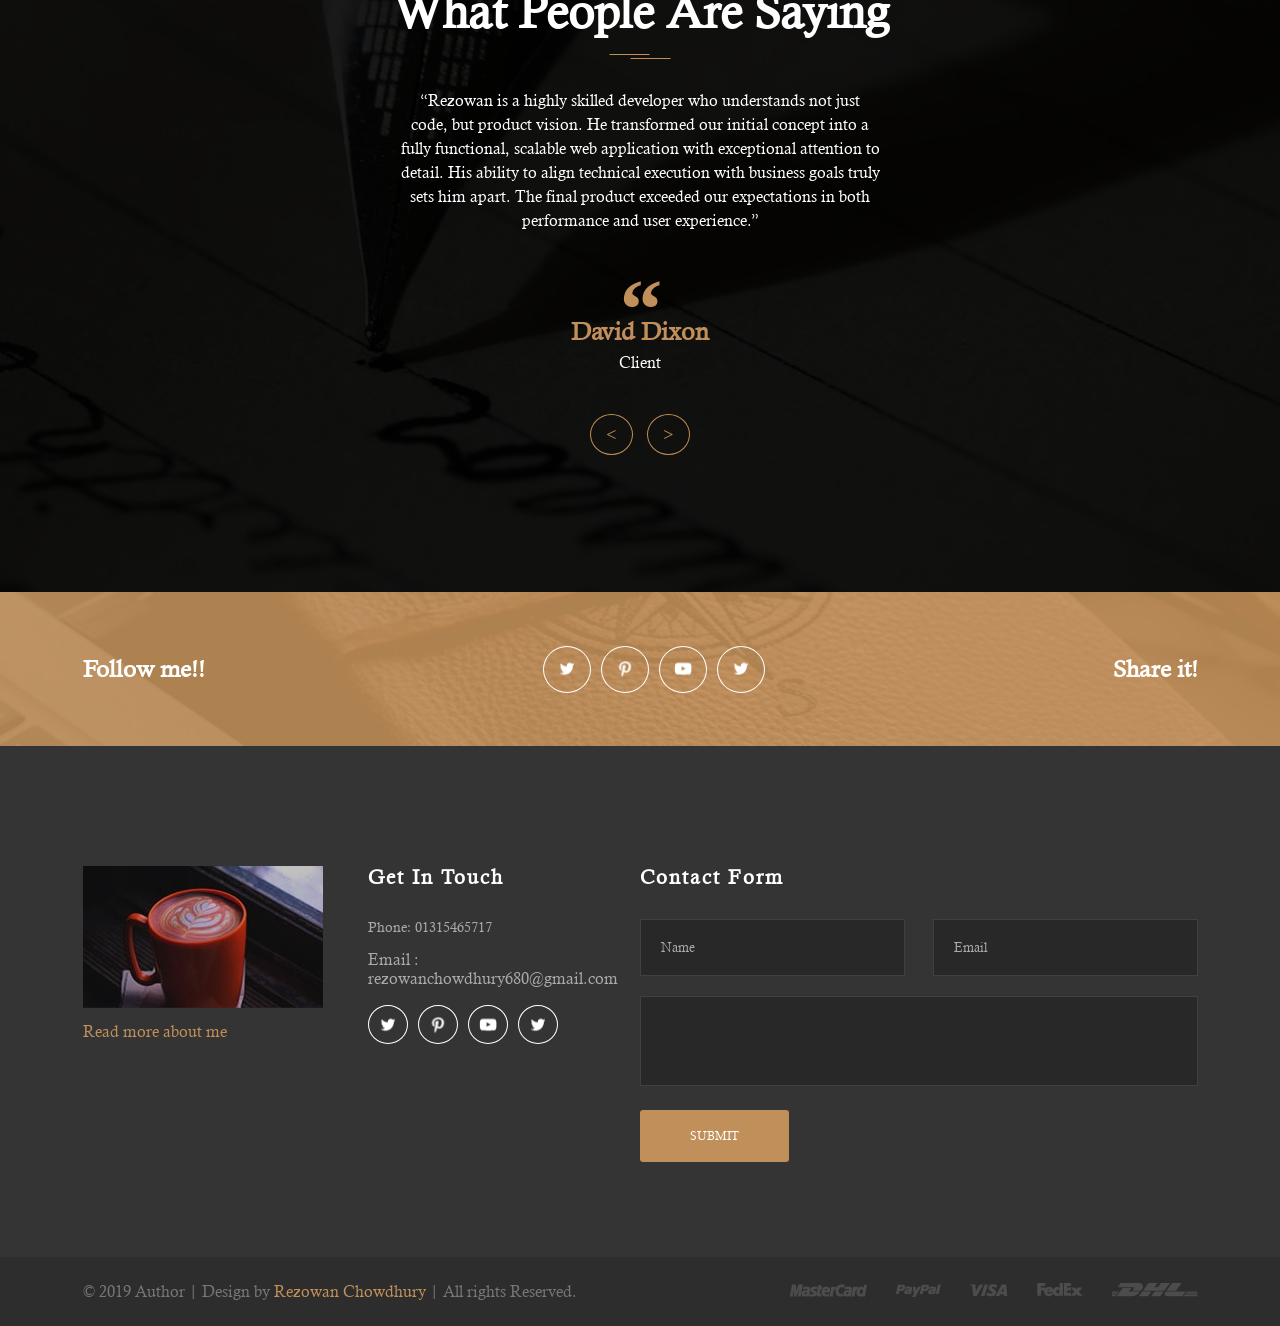
==== commit cf6209e8: "added the new section" ====
--- a/author-master/index.html
+++ b/author-master/index.html
@@ -1,343 +1,465 @@
 <!doctype html>
 <html lang="en">
-<head>
-	
-	<meta charset="utf-8">
-	<meta name="viewport" content="width=device-width, initial-scale=1, shrink-to-fit=no">
-	<link rel="stylesheet" href="css/style.css">
-	<link rel="stylesheet" href="css/slick.css">
-	<title>Author</title>
-</head>
-<body>
-
-	<!-- Navigation -->
-	<nav class="site-navigation">
-		<div class="site-navigation-inner site-container">
-			<img src="./images/site-logo.png" alt="site logo">
-			<div class="main-navigation">
-				<ul class="main-navigation__ul">
-					<li><a href="#">Homepage</a></li>
-					<li><a href="#">About me</a></li>
-					<li><a href="#">New Books And CD</a></li>
-					<li><a href="#">My Blog</a></li>
-					<li><a href="#">Reviews</a></li>
-				</ul>
-			</div>
-			<div id="myBtn" class="burger-container" onclick="myFunction(this)">
-				<div class="bar1"></div>
-				<div class="bar2"></div>
-				<div class="bar3"></div>
-			</div>
-			<script>
-				function myFunction(x) {
-					x.classList.toggle("change");
-				}
-			</script>
-
-		</div>
-	</nav>
-	<!-- Navigation end -->
-
-	<!-- Top banner -->
-	<section class="fh5co-top-banner">
-		<div class="top-banner__inner site-container">
-			<div class="top-banner__image">
-				<img src="./images/top-banner-author.jpg" alt="author image">
-			</div>
-			<div class="top-banner__text">
-				<div class="top-banner__text-up">
-					<span class="brand-span">Hello! I'm</span>
-					<h2 class="top-banner__h2">Rezwan</h2>
-				</div>
-				<div class="top-banner__text-down">
-					<h2 class="top-banner__h2">Chowdhury</h2>
-					<span class="brand-span">Author, Writer, Traveler</span>
-				</div>
-				<p>One Man. One Mission. Can He Go Beyond?One Man. One Mission. Can He Go Beyond?</p>
-				<a href="#" class="brand-button">Read bio > </a>
-			</div>
-		</div>
-	</section>
-	<!-- Top banner end -->
-
-	<!-- About me -->
-	<section class="fh5co-about-me">
-		<div class="about-me-inner site-container">
-			<article class="portfolio-wrapper">
-				<div class="portfolio__img">
-					<img src="./images/about-me.jpg" class="about-me__profile" alt="about me profile picture">
-				</div>
-				<div class="portfolio__bottom">
-					<div class="portfolio__name">
-						<span>R</span>
-						<h2 class="universal-h2">ezwan Chowdhury</h2>
-					</div>
-					<p>Rezwan Chowdhury is a short story author, Frontend Developer , Blogger , Content Writer
-Crafting engaging content and building modern web experiences.</p>
-				</div>
-			</article>
-			<div class="about-me__text">
-				<div class="about-me-slider">
-					<div class="about-me-single-slide">
-						<h2 class="universal-h2 universal-h2-bckg">About me</h2>
-						<p><span>I</span>  am a creative Frontend Developer and Content Writer who blends technology with storytelling. I specialize in building responsive web interfaces while also creating engaging blogs and digital content.
-
-My strength lies in transforming complex ideas into simple, user-friendly experiences—whether through clean code or compelling writing. I am passionate about delivering value through both development and content creation.</p>
-						<h4>Author</h4>
-						<p class="p-white">See me</p>
-					</div>
-					<div class="about-me-single-slide">
-						<h2 class="universal-h2 universal-h2-bckg">About me 2</h2>
-						<p><span>H</span> e has work appearing or forthcoming in over a dozen venues, including Buzzy Mag, The Spirit of Poe, and the British Fantasy Society journal Dark Horizons. He is also CEO of a company, specializing in custom book publishing and social media marketing services, have created a community for authors to learn and connect.He has work appearing or forthcoming in over a dozen venues, including Buzzy Mag, The Spirit of Poe, and have created a community for authors to learn and connect.</p>
-						<h4>Author</h4>
-						<p class="p-white">See me</p>
-					</div>
-				</div>
-			</div>
-		</div>
-		<div class="about-me-bckg"></div>
-	</section>
-	<!-- About me end -->
-
-	<!-- Books and CD -->
-	<section class="fh5co-books">
-		<div class="site-container">
-			<h2 class="universal-h2 universal-h2-bckg">Development Skills</h2>
-			<div class="books">
-				<div class="single-book">
-					<a href="#" class="single-book__img">
-						<img src="./images/books-1.jpg" alt="single book and cd">
-						<div class="single-book_download">
-							<img src="./images/download.svg" alt="book image">
-						</div>
-					</a>
-					<h4 class="single-book__title">HTML</h4>
-					<span class="single-book__price">90% </span>
-					<!-- star rating -->
-					<div class="rating">
-						<span>&#9734;</span>
-						<span>&#9734;</span>
-						<span>&#9734;</span>
-						<span>&#9734;</span>
-						<span>&#9734;</span>
-					</div>
-					<!-- star rating end -->
-				</div>
-				<div class="single-book">
-					<a href="#" class="single-book__img">
-						<img src="./images/books-2.jpg" alt="single book and cd">
-						<div class="single-book_download">
-							<img src="./images/download.svg" alt="book image">
-						</div>
-					</a>
-					<h4 class="single-book__title">CSS</h4>
-					<span class="single-book__price">85% </span>
-					<!-- star rating -->
-					<div class="rating">
-						<span>&#9734;</span>
-						<span>&#9734;</span>
-						<span>&#9734;</span>
-						<span>&#9734;</span>
-						<span>&#9734;</span>
-					</div>
-					<!-- star rating end -->
-				</div>
-				<div class="single-book">
-					<a href="#" class="single-book__img">
-						<img src="./images/books-3.jpg" alt="single book and cd">
-						<div class="single-book_download">
-							<img src="./images/download.svg" alt="book image">
-						</div>
-					</a>
-					<h4 class="single-book__title">JavaScript</h4>
-					<span class="single-book__price">80% </span>
-				</div>
-				<div class="single-book">
-					<a href="#" class="single-book__img">
-						<img src="./images/books-4.jpg" alt="single book and cd">
-						<div class="single-book_download">
-							<img src="./images/download.svg" alt="book image">
-						</div>
-					</a>
-					<h4 class="single-book__title">React.js</h4>
-					<span class="single-book__price">75% </span>
-				</div>
-			</div>
-			<div class="books-brand-button">
-				<a href="#" class="brand-button">View more</a>
-			</div>
-		</div>
-	</section>
-	<!-- Skills -->
-
-	<!-- Counter -->
-	<div class="fh5co-counter counters">
-		<div class="counter-inner site-container">
-			<div class="single-count">
-				<span class="count" data-count="50">0</span>
-				<div class="single-count__text">
-					<img src="./images/counter-1.png" alt="counter icon">
-					<p>Books</p>
-				</div>
-			</div>
-			<div class="single-count">
-				<span class="count" data-count="600">0</span>
-				<div class="single-count__text">
-					<img src="./images/counter-2.png" alt="counter icon">
-					<p>Pages</p>
-				</div>
-			</div>
-			<div class="single-count">
-				<span class="count" data-count="2000">0</span>
-				<div class="single-count__text">
-					<img src="./images/counter-3.png" alt="counter icon">
-					<p>Sales</p>
-				</div>
-			</div>
-			<div class="single-count">
-				<span class="count" data-count="125">0</span>
-				<div class="single-count__text">
-					<img src="./images/counter-4.png" alt="counter icon">
-					<p>Awards</p>
-				</div>
-			</div>
-		</div>
-	</div>
-	<!-- Counter -->
-
-	<!-- Blog -->
-	<section class="fh5co-blog">
-		<div class="site-container">
-			<h2 class="universal-h2 universal-h2-bckg">My Blog</h2>
-			<div class="blog-slider blog-inner">
-				<div class="single-blog">
-					<div class="single-blog__img">
-						<img src="./images/blog1.jpg" alt="blog image">
-					</div>
-					<div class="single-blog__text">
-						<h4>The Journey Under the Waves</h4>
-						<span>On August 28, 2015</span>
-						<p>Quisque vel sapi nec lacus adipis cing bibendum nullam porta lites laoreet aliquam.velitest, tempus a ullamcorper et, lacinia mattis mi. Cras arcu nulla, blandit id cursus et, ultricies eu leo.</p>
-					</div>
-				</div>
-				<div class="single-blog">
-					<div class="single-blog__img">
-						<img src="./images/blog2.jpg" alt="blog image">
-					</div>
-					<div class="single-blog__text">
-						<h4>The Journey Under the Waves</h4>
-						<span>On August 28, 2015</span>
-						<p>Quisque vel sapi nec lacus adipis cing bibendum nullam porta lites laoreet aliquam.velitest, tempus a ullamcorper et, lacinia mattis mi. Cras arcu nulla, blandit id cursus et, ultricies eu leo.</p>
-					</div>
-				</div>
-				<div class="single-blog">
-					<div class="single-blog__img">
-						<img src="./images/blog2.jpg" alt="blog image">
-					</div>
-					<div class="single-blog__text">
-						<h4>The Journey Under the Waves</h4>
-						<span>On August 28, 2015</span>
-						<p>Quisque vel sapi nec lacus adipis cing bibendum nullam porta lites laoreet aliquam.velitest, tempus a ullamcorper et, lacinia mattis mi. Cras arcu nulla, blandit id cursus et, ultricies eu leo.</p>
-					</div>
-				</div>
-			</div>
-		</div>
-	</section>
-	<!-- Blog end -->
-
-	<!-- Quotes -->
-	<section class="fh5co-quotes">
-		<div class="site-container">
-			<div class="about-me-slider">
-				<div>
-					<h2 class="universal-h2 universal-h2-bckg">What People Are Saying</h2>
-					<p>“Pudding croissant cake candy canes fruitcake sweet roll pastry gummies sugar plum. Tart pastry danish soufflé donut bear claw chocolate cake marshmallow chupa chups. Jelly danish gummi bears cake donut powder chocolate cake. Bonbon soufflé lollipop biscuit dragée jelly-o. Wafer pastry pudding tiramisu chocolate bar croissant cake. Pie caramels gummies danish.”</p>
-					<img src="./images/quotes.svg" alt="quotes svg">
-					<h4>David Dixon</h4>
-					<p>Reader</p>
-				</div>
-				<div>
-					<h2 class="universal-h2 universal-h2-bckg">What People Are Saying 2</h2>
-					<p>“Pudding croissant cake candy canes fruitcake sweet roll pastry gummies sugar plum. Tart pastry danish soufflé donut bear claw chocolate cake marshmallow chupa chups. Jelly danish gummi bears cake donut powder chocolate cake. Bonbon soufflé lollipop biscuit dragée jelly-o. Wafer pastry pudding tiramisu chocolate bar croissant cake. Pie caramels gummies danish.”</p>
-					<img src="./images/quotes.svg" alt="quotes svg">
-					<h4>David Dixon</h4>
-					<p>Reader</p>
-				</div>
-			</div>
-		</div>
-	</section>
-	<!-- Quotes end -->
-
-	<!-- Social -->
-	<section class="fh5co-social">
-		<div class="site-container">
-			<div class="social">
-				<h5>Follow me!!</h5>
-				<div class="social-icons">
-					<a href="#" target="_blank"><img src="./images/social-twitter.png" alt="social icon"></a>
-					<a href="#" target="_blank"><img src="./images/social-pinterest.png" alt="social icon"></a>
-					<a href="#" target="_blank"><img src="./images/social-youtube.png" alt="social icon"></a>
-					<a href="#" target="_blank"><img src="./images/social-twitter.png" alt="social icon"></a>
-				</div>
-				<h5>Share it!</h5>
-			</div>
-		</div>
-	</section>
-	<!-- Social -->
-
-	<!-- Footer -->
-	<footer class="site-footer">
-		<div class="site-container">
-			<div class="footer-inner">
-				<div class="footer-info">
-					<div class="footer-info__left">
-						<img src="./images/footer-img.jpg" alt="about me image">
-						<p>Read more about me</p>
-					</div>
-					<div class="footer-info__right">
-						<h5>Get In Touch</h5>
-						<p class="footer-phone">Phone: +958734902847</p>
-						<p>Email : Jhone@Example.com</p>
-						<div class="social-icons">
-							<a href="#" target="_blank"><img src="./images/social-twitter.png" alt="social icon"></a>
-							<a href="#" target="_blank"><img src="./images/social-pinterest.png" alt="social icon"></a>
-							<a href="#" target="_blank"><img src="./images/social-youtube.png" alt="social icon"></a>
-							<a href="#" target="_blank"><img src="./images/social-twitter.png" alt="social icon"></a>
-						</div>
-					</div>
-				</div>
-				<div class="footer-contact-form">
-					<h5>Contact Form</h5>
-					<form class="contact-form">
-						<div class="contact-form__input">
-							<input type="text" name="name" placeholder="Name">
-							<input type="email" name="email" placeholder="Email">
-						</div>
-						<textarea></textarea>
-						<input type="submit" name="submit" value="Submit" class="submit-button">
-					</form>
-				</div>
-			</div>
-		</div>
-		<div class="footer-bottom">
-			<div class="site-container footer-bottom-inner">
-				<p>© 2019 Author | Design by <a href="https://freehtml5.co/" target="_blank">freehtml5.co</a> | All rights Reserved.</p>
-				<div class="footer-bottom__img">
-					<img src="./images/footer-mastercard.png" alt="footer image">
-					<img src="./images/footer-paypal.png" alt="footer image">
-					<img src="./images/footer-visa.png" alt="footer image">
-					<img src="./images/footer-fedex.png" alt="footer image">
-					<img src="./images/footer-dhl.png" alt="footer image">
-				</div>
-			</div>
-		</div>
-	</footer>
-	<!-- Footer end -->
-
-	<!-- Scripts -->
-	<script src="js/jquery.min.js"></script>
-	<script src="js/slick.min.js"></script>
-	<script src="js/main.js"></script>
-
-</body>
-</html>+  <head>
+    <meta charset="utf-8" />
+    <meta
+      name="viewport"
+      content="width=device-width, initial-scale=1, shrink-to-fit=no"
+    />
+    <link rel="stylesheet" href="css/style.css" />
+    <link rel="stylesheet" href="css/slick.css" />
+    <title>Author</title>
+  </head>
+  <body>
+    <!-- Navigation -->
+    <nav class="site-navigation">
+      <div class="site-navigation-inner site-container">
+        <img src="./images/site-logo.png" alt="site logo" />
+        <div class="main-navigation">
+          <ul class="main-navigation__ul">
+            <li><a href="#">Homepage</a></li>
+            <li><a href="#">About me</a></li>
+            <li><a href="#">New Books And CD</a></li>
+            <li><a href="#">My Blog</a></li>
+            <li><a href="#">Reviews</a></li>
+          </ul>
+        </div>
+        <div id="myBtn" class="burger-container" onclick="myFunction(this)">
+          <div class="bar1"></div>
+          <div class="bar2"></div>
+          <div class="bar3"></div>
+        </div>
+        <script>
+          function myFunction(x) {
+            x.classList.toggle("change");
+          }
+        </script>
+      </div>
+    </nav>
+    <!-- Navigation end -->
+
+    <!-- Top banner -->
+    <section class="fh5co-top-banner">
+      <div class="top-banner__inner site-container">
+        <div class="top-banner__image">
+          <img src="./images/top-banner-author.jpg" alt="author image" />
+        </div>
+        <div class="top-banner__text">
+          <div class="top-banner__text-up">
+            <span class="brand-span">Hello! I'm</span>
+            <h2 class="top-banner__h2">Rezowan</h2>
+          </div>
+          <div class="top-banner__text-down">
+            <h2 class="top-banner__h2">Chowdhury</h2>
+            <span class="brand-span">Web Developer, Writer, Traveler</span>
+          </div>
+          <p>
+            Building Scalable, High-Performance Web Applications for Modern
+            Businesses
+          </p>
+          <a href="#" class="brand-button">Read bio > </a>
+        </div>
+      </div>
+    </section>
+    <!-- Top banner end -->
+
+    <!-- About me -->
+    <section class="fh5co-about-me">
+      <div class="about-me-inner site-container">
+        <article class="portfolio-wrapper">
+          <div class="portfolio__img">
+            <img
+              src="./images/about-me.jpg"
+              class="about-me__profile"
+              alt="about me profile picture"
+            />
+          </div>
+          <div class="portfolio__bottom">
+            <div class="portfolio__name">
+              <span>R</span>
+              <h2 class="universal-h2">ezowan Chowdhury</h2>
+            </div>
+            <p>
+              I'm Rezowan Chowdhury--a Full-Stack Web Developer specializing in
+              MERN & Next.js, crafting seamless, user-centric digital
+              experiences from Bangladesh. Crafting engaging content and
+              building modern web experiences.
+            </p>
+          </div>
+        </article>
+        <div class="about-me__text">
+          <div class="about-me-slider">
+            <div class="about-me-single-slide">
+              <h2 class="universal-h2 universal-h2-bckg">About me</h2>
+              <p>
+                <span>I</span> am a creative Full-Stack Web Developer and
+                Content Writer with a strong focus on scalable application
+                architecture. My expertise lies in building modern, responsive,
+                and performance-driven web applications using the MERN stack and
+                Next.js ecosystem.
+                <br />
+                I continuously evolving my skill set, exploring advanced
+                frontend animation systems, and optimizing backend performance
+                to deliver high-quality digital products.
+              </p>
+              <h4>Web Developer</h4>
+              <p class="p-white">See me</p>
+            </div>
+            <div class="about-me-single-slide">
+              <h2 class="universal-h2 universal-h2-bckg">About me 2</h2>
+              <p>
+                <span>I</span>approach development with a product
+                mindset—prioritizing usability, clean architecture, and
+                long-term scalability. Alongside development, I have hands-on
+                experience in machine learning, which enhances my ability to
+                integrate intelligent features into modern applications.
+                <br />
+                My strength lies in transforming complex ideas into simple,
+                user-friendly experiences—whether through clean code or
+                compelling writing. I am passionate about delivering value
+                through both development and content creation.
+              </p>
+              <h4>Web Developer</h4>
+              <p class="p-white">See me</p>
+            </div>
+          </div>
+        </div>
+      </div>
+      <div class="about-me-bckg"></div>
+    </section>
+    <!-- About me end -->
+
+    <!-- Books and CD -->
+    <section class="fh5co-books">
+      <div class="site-container">
+        <h2 class="universal-h2 universal-h2-bckg">Development Skills</h2>
+        <div class="books">
+          <div class="single-book">
+            <a href="#" class="single-book__img">
+              <img src="./images/books-1.jpg" alt="single book and cd" />
+              <div class="single-book_download">
+                <img src="./images/download.svg" alt="book image" />
+              </div>
+            </a>
+            <h4 class="single-book__title">HTML</h4>
+            <span class="single-book__price">90% </span>
+            <!-- star rating -->
+            <div class="rating">
+              <span>&#9734;</span>
+              <span>&#9734;</span>
+              <span>&#9734;</span>
+              <span>&#9734;</span>
+              <span>&#9734;</span>
+            </div>
+            <!-- star rating end -->
+          </div>
+          <div class="single-book">
+            <a href="#" class="single-book__img">
+              <img src="./images/books-2.jpg" alt="single book and cd" />
+              <div class="single-book_download">
+                <img src="./images/download.svg" alt="book image" />
+              </div>
+            </a>
+            <h4 class="single-book__title">CSS</h4>
+            <span class="single-book__price">85% </span>
+            <!-- star rating -->
+            <div class="rating">
+              <span>&#9734;</span>
+              <span>&#9734;</span>
+              <span>&#9734;</span>
+              <span>&#9734;</span>
+              <span>&#9734;</span>
+            </div>
+            <!-- star rating end -->
+          </div>
+          <div class="single-book">
+            <a href="#" class="single-book__img">
+              <img src="./images/books-3.jpg" alt="single book and cd" />
+              <div class="single-book_download">
+                <img src="./images/download.svg" alt="book image" />
+              </div>
+            </a>
+            <h4 class="single-book__title">JavaScript</h4>
+            <span class="single-book__price">80% </span>
+          </div>
+          <div class="single-book">
+            <a href="#" class="single-book__img">
+              <img src="./images/books-4.jpg" alt="single book and cd" />
+              <div class="single-book_download">
+                <img src="./images/download.svg" alt="book image" />
+              </div>
+            </a>
+            <h4 class="single-book__title">React.js</h4>
+            <span class="single-book__price">75% </span>
+          </div>
+        </div>
+        <div class="books-brand-button">
+          <a href="#" class="brand-button">View more</a>
+        </div>
+      </div>
+    </section>
+    <!-- Skills -->
+
+    <!-- Counter -->
+    <div class="fh5co-counter counters">
+      <div class="counter-inner site-container">
+        <div class="single-count">
+          <span class="count" data-count="50">0</span>
+          <div class="single-count__text">
+            <img src="./images/counter-1.png" alt="counter icon" />
+            <p>Projects</p>
+          </div>
+        </div>
+        <div class="single-count">
+          <span class="count" data-count="600">0</span>
+          <div class="single-count__text">
+            <img src="./images/counter-2.png" alt="counter icon" />
+            <p>Sales</p>
+          </div>
+        </div>
+        <div class="single-count">
+          <span class="count" data-count="2000">0</span>
+          <div class="single-count__text">
+            <img src="./images/counter-3.png" alt="counter icon" />
+            <p>Clients</p>
+          </div>
+        </div>
+        <div class="single-count">
+          <span class="count" data-count="125">0</span>
+          <div class="single-count__text">
+            <img src="./images/counter-4.png" alt="counter icon" />
+            <p>LandingPage</p>
+          </div>
+        </div>
+      </div>
+    </div>
+    <!-- Counter -->
+
+    <!-- Blog -->
+    <section class="fh5co-blog">
+      <div class="site-container">
+        <h2 class="universal-h2 universal-h2-bckg">My Blog</h2>
+        <div class="blog-slider blog-inner">
+          <div class="single-blog">
+            <div class="single-blog__img">
+              <img src="./images/blog1.jpg" alt="blog image" />
+            </div>
+            <div class="single-blog__text">
+              <h4>The Future of Web Development in 2026</h4>
+              <span>On August 28, 2025</span>
+              <p>
+                Web development is evolving faster than ever, and staying ahead
+                requires more than just learning frameworks—it demands
+                understanding industry direction. In 2025, the shift toward
+                AI-assisted development is becoming mainstream. Developers are
+                no longer writing everything from scratch;
+                <details>
+                  <summary>See More</summary>
+                  <p>
+                    instead, they are collaborating with intelligent tools that
+                    accelerate productivity and reduce repetitive work. Another
+                    major trend is the rise of serverless architecture.
+                    Platforms like Vercel and cloud-native services are allowing
+                    developers to build scalable applications without worrying
+                    about infrastructure management. Performance is also
+                    becoming a core priority. Users expect instant load times,
+                    which is why frameworks like Next.js are gaining popularity
+                    due to their support for server-side rendering and static
+                    generation. Additionally, user experience (UX) is now a
+                    competitive advantage. Smooth animations, accessibility, and
+                    responsive design are no longer optional—they are expected.
+                    As a developer, adapting to these trends is not just
+                    beneficial—it is essential for building future-ready
+                    applications.
+                  </p>
+                </details>
+              </p>
+            </div>
+          </div>
+          <div class="single-blog">
+            <div class="single-blog__img">
+              <img src="./images/blog2.jpg" alt="blog image" />
+            </div>
+            <div class="single-blog__text">
+              <h4>How AI is Transforming Modern Web Development</h4>
+              <span>On September 28, 2025</span>
+              <p>
+                Artificial Intelligence is no longer a futuristic concept—it is
+                actively reshaping how web applications are built and
+                experienced. From AI-powered chatbots to personalized content
+                recommendations, modern applications are becoming smarter and
+                more user-centric.
+                <details>
+                  <summary>See More</summary>
+                  <p>
+                    Developers now integrate machine learning models to enhance
+                    user engagement and automate decision-making processes. One
+                    of the most impactful changes is in developer productivity.
+                    AI tools can now generate code suggestions, debug errors,
+                    and even optimize performance. This allows developers to
+                    focus more on architecture and problem-solving rather than
+                    repetitive tasks.
+                  </p>
+                </details>
+              </p>
+            </div>
+          </div>
+          <div class="single-blog">
+            <div class="single-blog__img">
+              <img src="./images/blog2.jpg" alt="blog image" />
+            </div>
+            <div class="single-blog__text">
+              <h4>Building Scalable Applications with the MERN Stack</h4>
+              <span>On October 28, 2025</span>
+              <p>
+                The MERN stack—MongoDB, Express.js, React.js, and
+                Node.js—provides a powerful ecosystem for building scalable
+                applications.
+				React enables the creation of reusable UI components, which
+                    improves maintainability and development speed. Node.js and
+                <details>
+                  <summary>See More</summary>
+                  <p>
+                    
+                    Express handle backend logic efficiently, supporting
+                    asynchronous operations that enhance performance. MongoDB,
+                    being a NoSQL database, allows flexible data structures,
+                    making it ideal for applications that evolve over time.
+                  </p>
+                </details>
+              </p>
+            </div>
+          </div>
+        </div>
+      </div>
+    </section>
+    <!-- Blog end -->
+
+    <!-- Quotes -->
+    <section class="fh5co-quotes">
+      <div class="site-container">
+        <div class="about-me-slider">
+          <div>
+            <h2 class="universal-h2 universal-h2-bckg">
+              What People Are Saying
+            </h2>
+            <p>
+              “Rezowan is a highly skilled developer who understands not just code, but product vision. He transformed our initial concept into a fully functional, scalable web application with exceptional attention to detail. His ability to align technical execution with business goals truly sets him apart. The final product exceeded our expectations in both performance and user experience.”
+            </p>
+            <img src="./images/quotes.svg" alt="quotes svg" />
+            <h4>David Dixon</h4>
+            <p>Client</p>
+          </div>
+          <div>
+            <h2 class="universal-h2 universal-h2-bckg">
+              What People Are Saying 2
+            </h2>
+            <p>
+              “Working with Rezowan was one of the best decisions for our startup. He brought clarity, structure, and technical excellence to our platform. From architecture to deployment, everything was handled with precision. What impressed me most was his proactive communication and ability to suggest better solutions beyond the initial requirements.”
+            </p>
+            <img src="./images/quotes.svg" alt="quotes svg" />
+            <h4>Alex Johnson</h4>
+            <p>Client</p>
+          </div>
+        </div>
+      </div>
+    </section>
+    <!-- Quotes end -->
+
+    <!-- Social -->
+    <section class="fh5co-social">
+      <div class="site-container">
+        <div class="social">
+          <h5>Follow me!!</h5>
+          <div class="social-icons">
+            <a href="#" target="_blank"
+              ><img src="./images/social-twitter.png" alt="social icon"
+            /></a>
+            <a href="#" target="_blank"
+              ><img src="./images/social-pinterest.png" alt="social icon"
+            /></a>
+            <a href="#" target="_blank"
+              ><img src="./images/social-youtube.png" alt="social icon"
+            /></a>
+            <a href="#" target="_blank"
+              ><img src="./images/social-twitter.png" alt="social icon"
+            /></a>
+          </div>
+          <h5>Share it!</h5>
+        </div>
+      </div>
+    </section>
+    <!-- Social -->
+
+    <!-- Footer -->
+    <footer class="site-footer">
+      <div class="site-container">
+        <div class="footer-inner">
+          <div class="footer-info">
+            <div class="footer-info__left">
+              <img src="./images/footer-img.jpg" alt="about me image" />
+              <p>Read more about me</p>
+            </div>
+            <div class="footer-info__right">
+              <h5>Get In Touch</h5>
+              <p class="footer-phone">Phone: 01315465717</p>
+              <p>Email : rezowanchowdhury680@gmail.com</p>
+              <div class="social-icons">
+                <a href="https://www.facebook.com/RezowanChowdhury680" target="_blank"
+                  ><img src="./images/social-twitter.png" alt="social icon"
+                /></a>
+                <a href="https://www.facebook.com/RezowanChowdhury680" target="_blank"
+                  ><img src="./images/social-pinterest.png" alt="social icon"
+                /></a>
+                <a href="https://www.facebook.com/RezowanChowdhury680" target="_blank"
+                  ><img src="./images/social-youtube.png" alt="social icon"
+                /></a>
+                <a href="https://www.facebook.com/RezowanChowdhury680" target="_blank"
+                  ><img src="./images/social-twitter.png" alt="social icon"
+                /></a>
+              </div>
+            </div>
+          </div>
+          <div class="footer-contact-form">
+            <h5>Contact Form</h5>
+            <form class="contact-form">
+              <div class="contact-form__input">
+                <input type="text" name="name" placeholder="Name" />
+                <input type="email" name="email" placeholder="Email" />
+              </div>
+              <textarea></textarea>
+              <input
+                type="submit"
+                name="submit"
+                value="Submit"
+                class="submit-button"
+              />
+            </form>
+          </div>
+        </div>
+      </div>
+      <div class="footer-bottom">
+        <div class="site-container footer-bottom-inner">
+          <p>
+            © 2019 Author | Design by
+            <a href="https://www.facebook.com/RezowanChowdhury680" target="_blank">Rezowan Chowdhury</a> |
+            All rights Reserved.
+          </p>
+          <div class="footer-bottom__img">
+            <img src="./images/footer-mastercard.png" alt="footer image" />
+            <img src="./images/footer-paypal.png" alt="footer image" />
+            <img src="./images/footer-visa.png" alt="footer image" />
+            <img src="./images/footer-fedex.png" alt="footer image" />
+            <img src="./images/footer-dhl.png" alt="footer image" />
+          </div>
+        </div>
+      </div>
+    </footer>
+    <!-- Footer end -->
+
+    <!-- Scripts -->
+    <script src="js/jquery.min.js"></script>
+    <script src="js/slick.min.js"></script>
+    <script src="js/main.js"></script>
+  </body>
+</html>
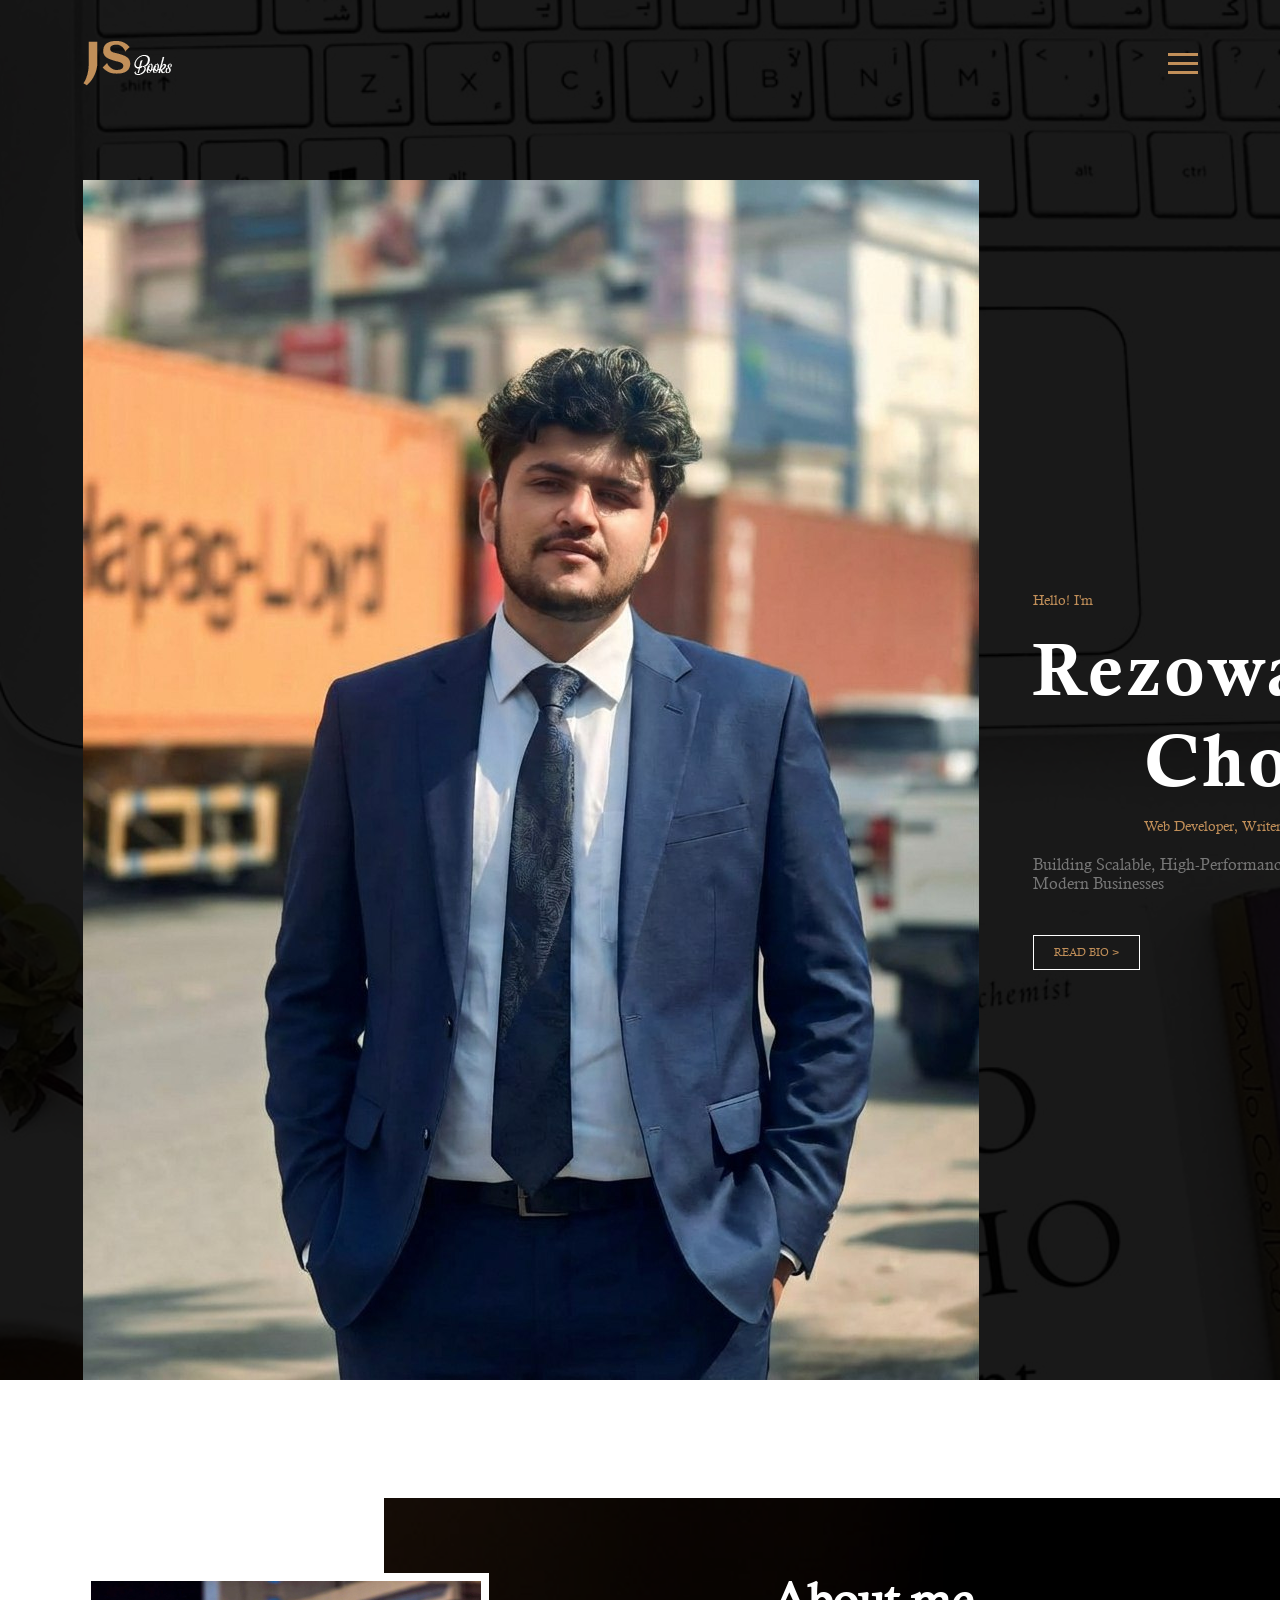
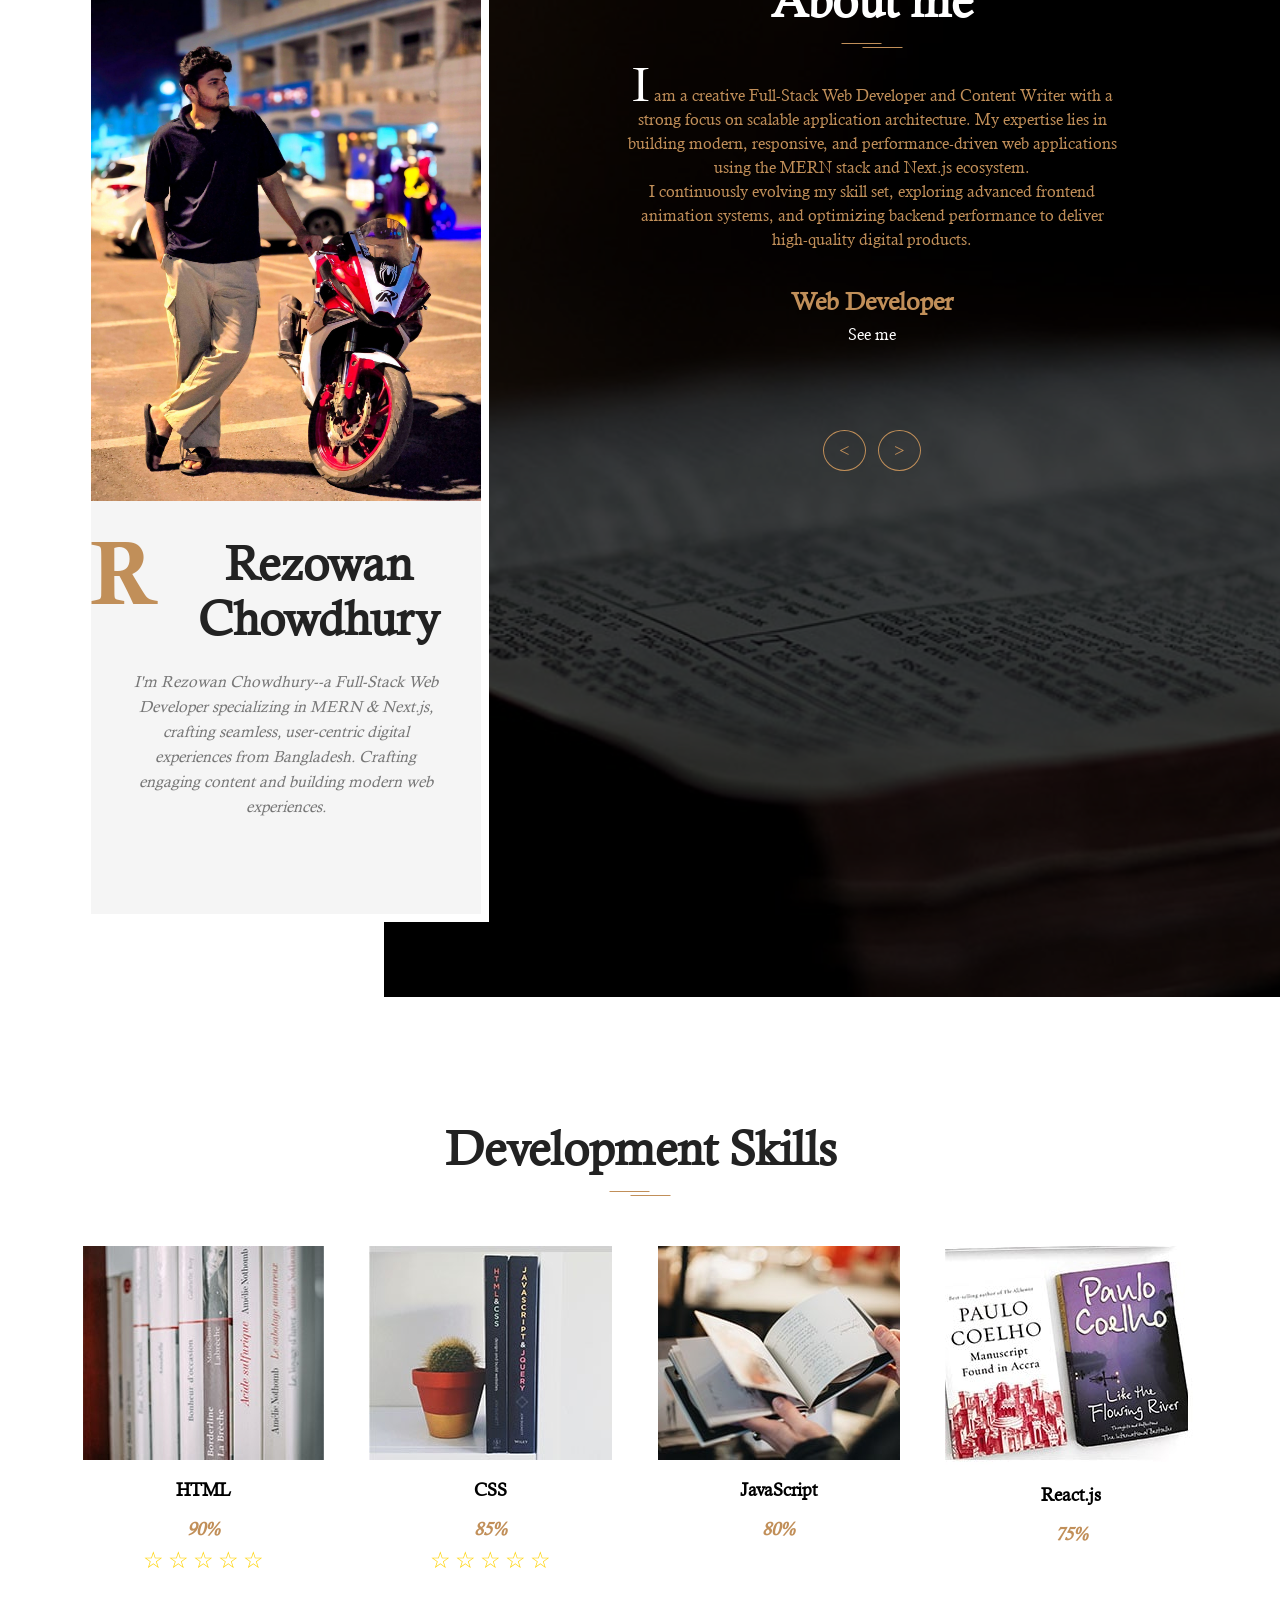
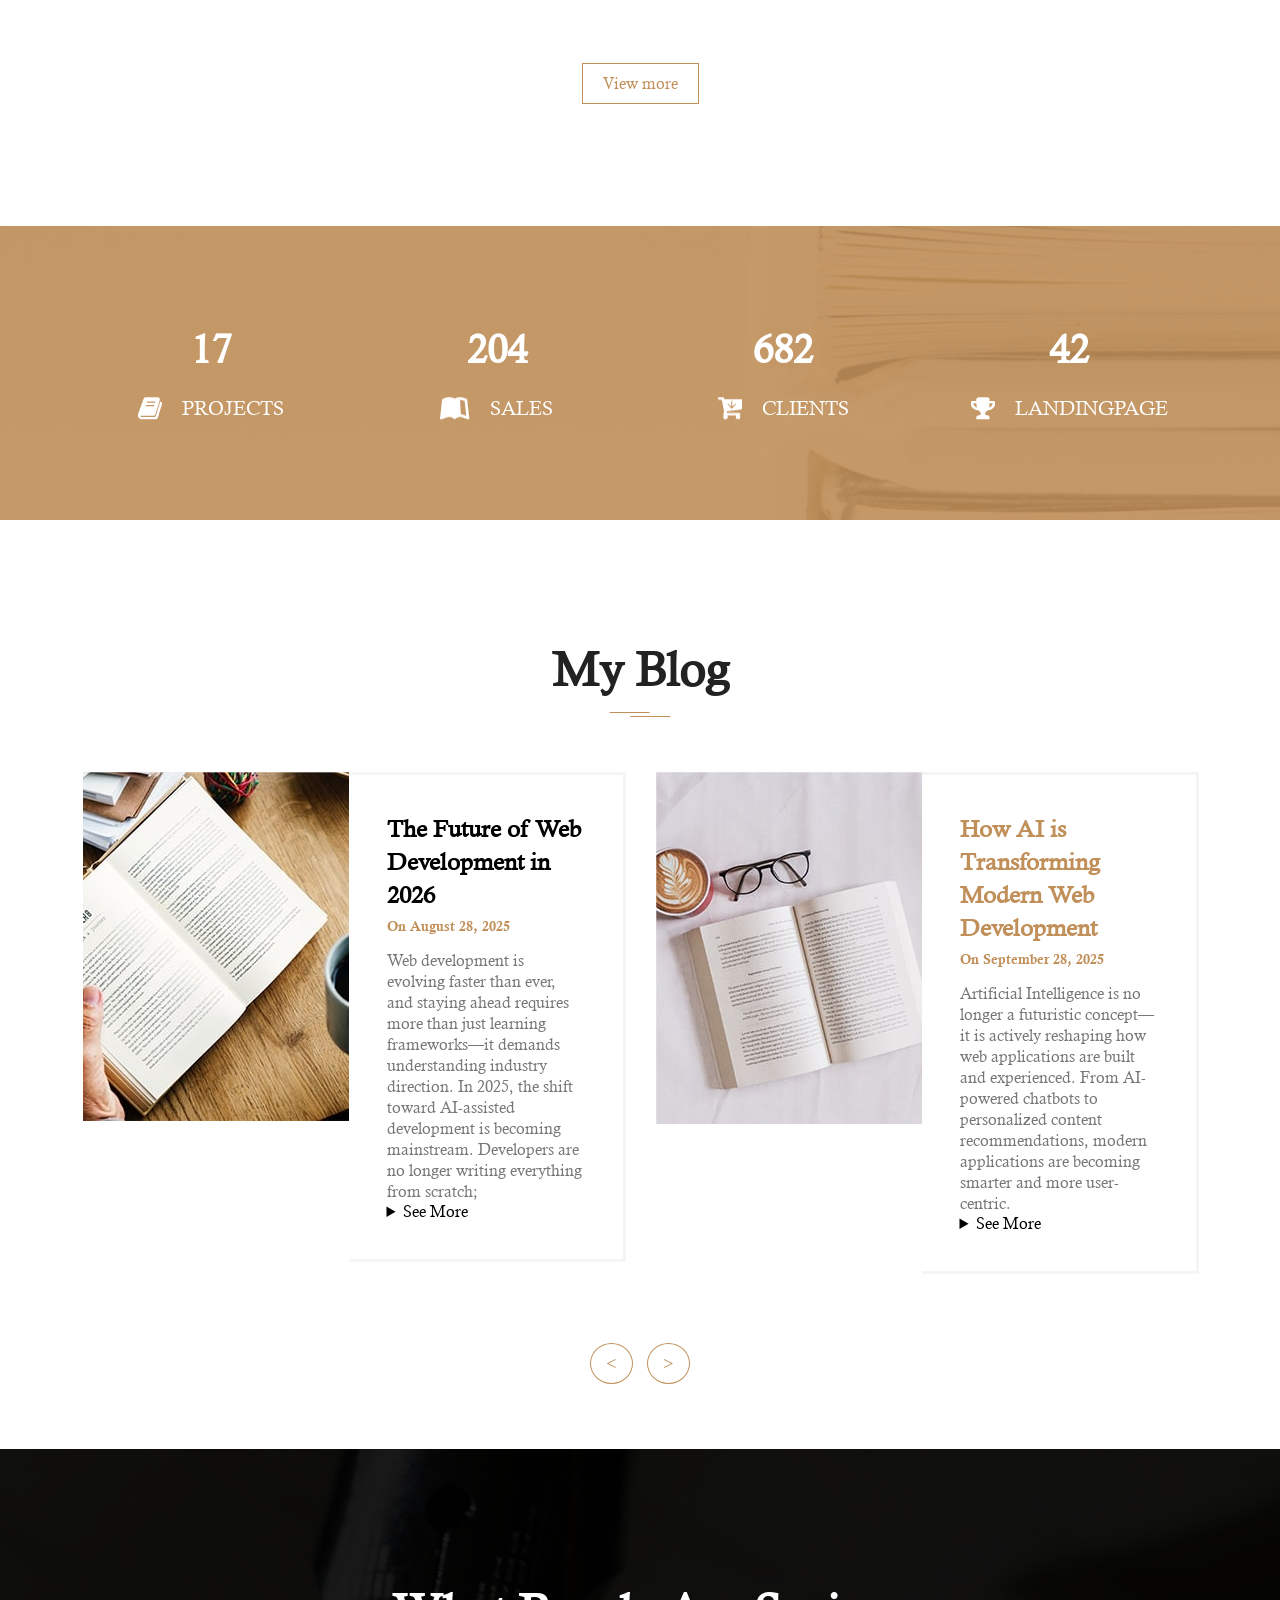
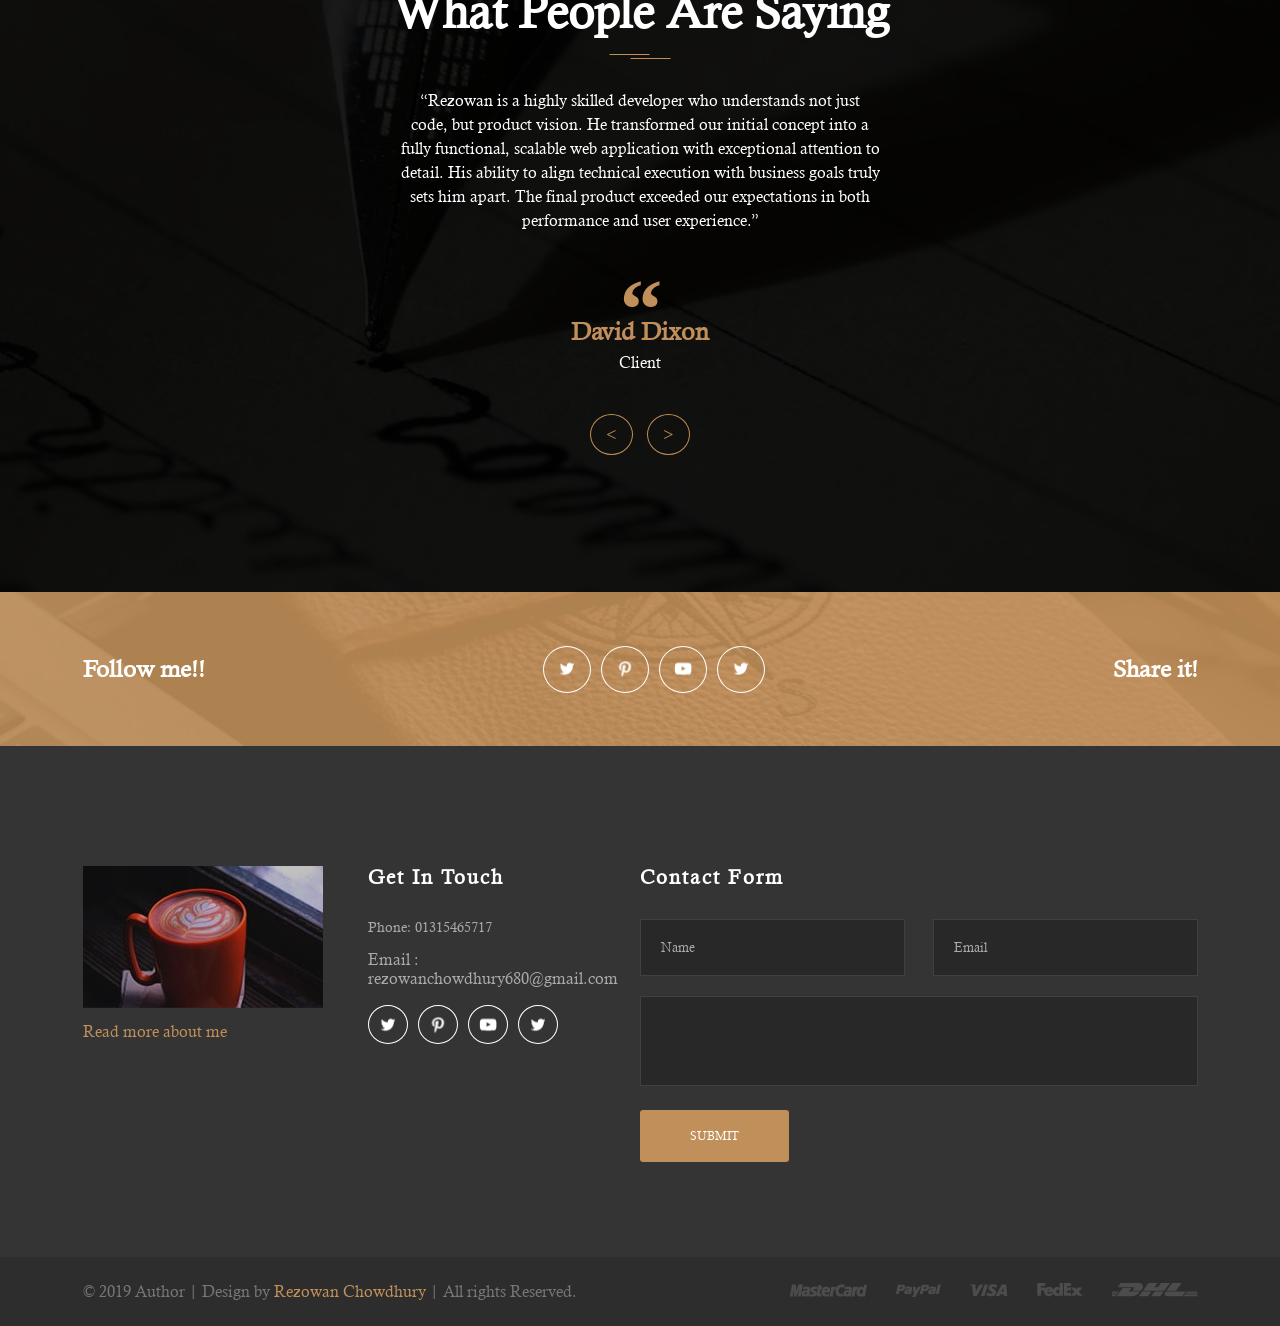
==== commit c697d87e: "added the new section added" ====
--- a/author-master/index.html
+++ b/author-master/index.html
@@ -19,7 +19,7 @@
           <ul class="main-navigation__ul">
             <li><a href="#">Homepage</a></li>
             <li><a href="#">About me</a></li>
-            <li><a href="#">New Books And CD</a></li>
+            <li><a href="#">New Projects</a></li>
             <li><a href="#">My Blog</a></li>
             <li><a href="#">Reviews</a></li>
           </ul>
@@ -77,7 +77,7 @@
           <div class="portfolio__bottom">
             <div class="portfolio__name">
               <span>R</span>
-              <h2 class="universal-h2">ezowan Chowdhury</h2>
+              <h2 class="universal-h2">Rezowan Chowdhury</h2>
             </div>
             <p>
               I'm Rezowan Chowdhury--a Full-Stack Web Developer specializing in
@@ -442,7 +442,7 @@
         <div class="site-container footer-bottom-inner">
           <p>
             © 2019 Author | Design by
-            <a href="https://www.facebook.com/RezowanChowdhury680" target="_blank">Rezowan Chowdhury</a> |
+            <a href="" target="_blank">Rezowan Chowdhury</a> |
             All rights Reserved.
           </p>
           <div class="footer-bottom__img">
